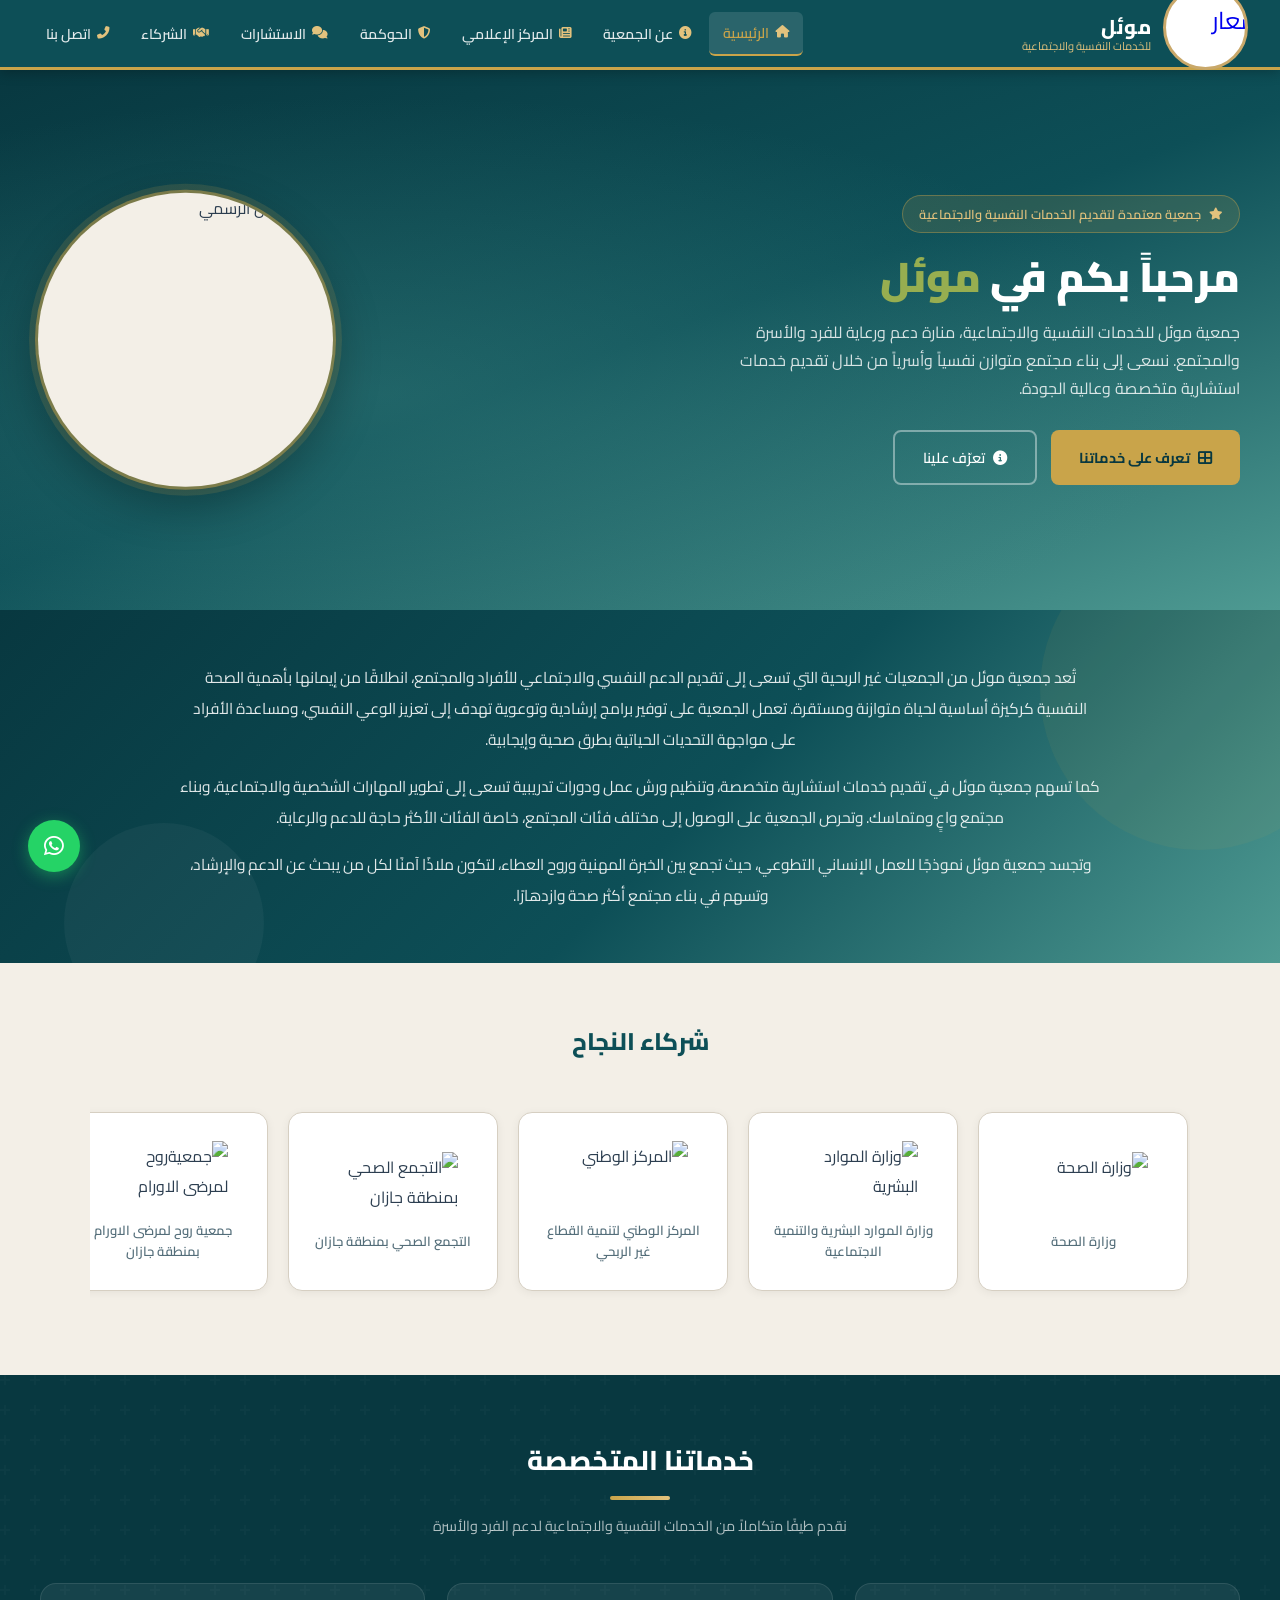
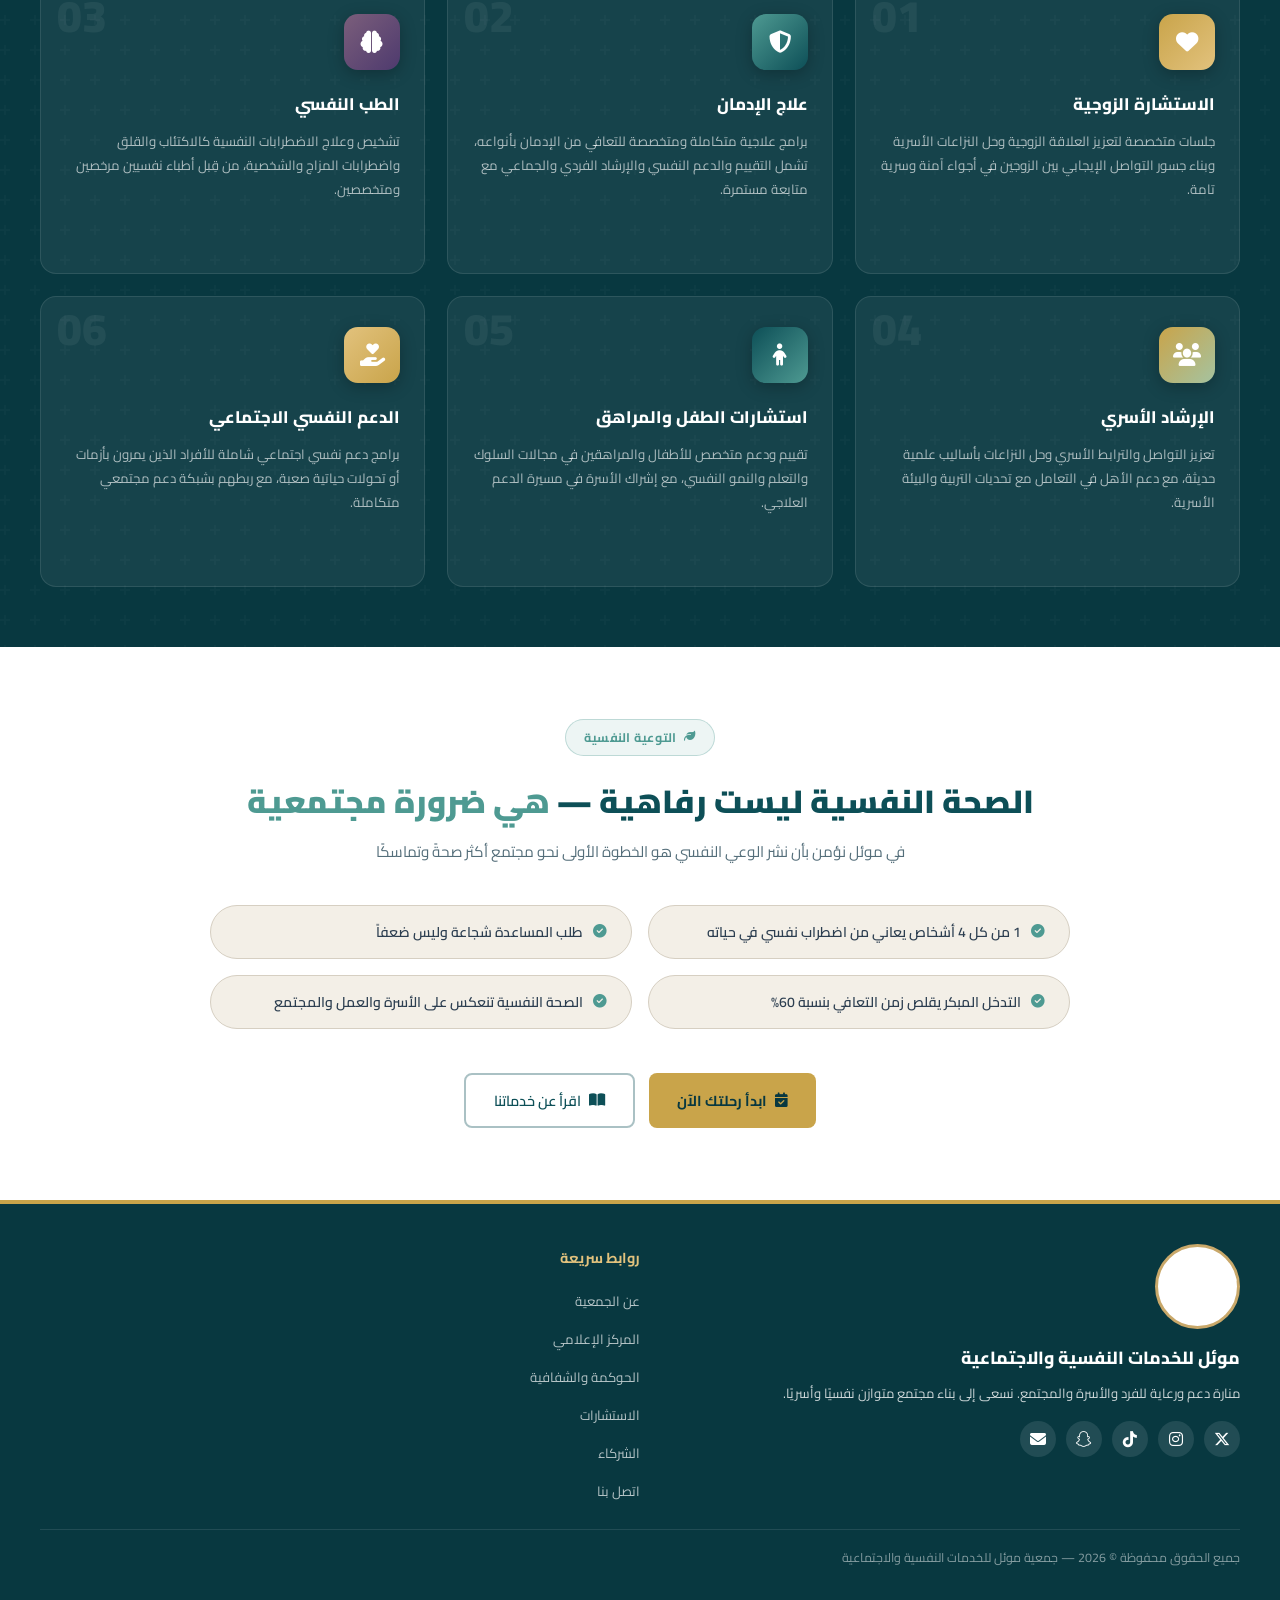
==== index.html @ 0115d971 "Add files via upload" ====
<!DOCTYPE html>

<html dir="rtl" lang="ar">
<head>
<meta charset="utf-8"/>
<meta content="width=device-width, initial-scale=1.0" name="viewport"/>
<meta content="light only" name="color-scheme"/>
<title>جمعية موئل للخدمات النفسية والاجتماعية | جازان</title>
<link href="https://fonts.googleapis.com/css2?family=Cairo:wght@300;400;500;600;700;800&amp;display=swap" rel="stylesheet"/>
<link href="https://cdn.jsdelivr.net/npm/@fortawesome/fontawesome-free@6.6.0/css/all.min.css" rel="stylesheet"/>
<meta content="جمعية موئل للخدمات النفسية والاجتماعية في جازان، تقدم خدمات الدعم النفسي والاجتماعي والإرشاد الأسري والتوعية والتأهيل." name="description"/><link href="https://mouel.org.sa/" rel="canonical"/><link href="/style.css" rel="stylesheet"/></head>
<body>
<nav id="topbar">
<a class="nav-brand" href="/" onclick="showPage('home'); return false;">
<div class="logo-wrap">
<img alt="شعار موئل" src="/images/logo.png"/>
</div>
<div class="nav-brand-text">
<span class="name">موئل</span>
<span class="sub">للخدمات النفسية والاجتماعية</span>
</div>
</a>
<ul class="nav-links" id="desktopNav">
<li><a class="active" href="/" id="nav-home" onclick="showPage('home'); return false;"><i class="fas fa-home"></i> الرئيسية</a></li>
<li><a class="" href="/about" id="nav-about" onclick="showPage('about'); return false;"><i class="fas fa-info-circle"></i> عن الجمعية</a></li>
<li><a class="" href="/media" id="nav-media" onclick="showPage('media'); return false;"><i class="fas fa-newspaper"></i> المركز الإعلامي</a></li>
<li><a class="" href="/gov" id="nav-gov" onclick="showPage('gov'); return false;"><i class="fas fa-shield-alt"></i> الحوكمة</a></li>
<li><a class="" href="/consult" id="nav-consult" onclick="showPage('consult'); return false;"><i class="fas fa-comments"></i> الاستشارات</a></li>
<li><a class="" href="/partners" id="nav-partners" onclick="showPage('partners'); return false;"><i class="fas fa-handshake"></i> الشركاء</a></li>
<li><a class="" href="/contact" id="nav-contact" onclick="showPage('contact'); return false;"><i class="fas fa-phone-alt"></i> اتصل بنا</a></li>
</ul>
<div id="hamburger" onclick="toggleDrawer()">
<span></span><span></span><span></span>
</div>
</nav>
<div id="mobile-drawer">
<a href="/" onclick="showPage('home'); closeDrawer(); return false;"><i class="fas fa-home"></i> الرئيسية</a>
<a href="/about" onclick="showPage('about'); closeDrawer(); return false;"><i class="fas fa-info-circle"></i> عن الجمعية</a>
<a href="/media" onclick="showPage('media'); closeDrawer(); return false;"><i class="fas fa-newspaper"></i> المركز الإعلامي</a>
<a href="/gov" onclick="showPage('gov'); closeDrawer(); return false;"><i class="fas fa-shield-alt"></i> الحوكمة والشفافية</a>
<a href="/consult" onclick="showPage('consult'); closeDrawer(); return false;"><i class="fas fa-comments"></i> الاستشارات</a>
<a href="/partners" onclick="showPage('partners'); closeDrawer(); return false;"><i class="fas fa-handshake"></i> الشركاء</a>
<a href="/contact" onclick="showPage('contact'); closeDrawer(); return false;"><i class="fas fa-phone-alt"></i> اتصل بنا</a>
<div class="drawer-social">
<a href="https://x.com/mouel2026?s=21" target="_blank"><i class="fab fa-x-twitter"></i></a>
<a href="https://tiktok.com/@mouel_2026" target="_blank"><i class="fab fa-tiktok"></i></a>
<a href="https://snapchat.com/t/4vLuiOMt" target="_blank"><i class="fab fa-snapchat"></i></a>
<a href="mailto:mouel2026@hotmail.com"><i class="fas fa-envelope"></i></a>
</div>
</div>
<div id="main-content"><div class="page active" id="page-home">
<section class="hero">
<div class="hero-content">
<div class="hero-badge"><i class="fas fa-star"></i> جمعية معتمدة لتقديم الخدمات النفسية والاجتماعية</div>
<h1>مرحباً بكم في <span class="highlight">موئل</span></h1>
<p>
            جمعية موئل للخدمات النفسية والاجتماعية، منارة دعم ورعاية للفرد والأسرة والمجتمع.
            نسعى إلى بناء مجتمع متوازن نفسياً وأسرياً من خلال تقديم خدمات استشارية متخصصة وعالية الجودة.
          </p>
<div class="hero-btns">
<a class="btn-primary" href="#" onclick="scrollToServices(); return false;"><i class="fas fa-th-large"></i> تعرف على خدماتنا</a>
<a class="btn-outline" href="/about" onclick="showPage('about'); return false;"><i class="fas fa-info-circle"></i> تعرّف علينا</a>
</div>
<div class="hero-stamp-mobile">
<div class="stamp-circle">
<img alt="ختم موئل الرسمي" src="/images/stamp.png"/>
</div>
</div>
</div>
<div class="hero-logo-main">
<img alt="ختم موئل الرسمي" src="/images/stamp.png"/>
</div>
</section>
<section class="about-intro-section">
<div class="about-intro-inner">
<p>تُعد جمعية موئل من الجمعيات غير الربحية التي تسعى إلى تقديم الدعم النفسي والاجتماعي للأفراد والمجتمع، انطلاقًا من إيمانها بأهمية الصحة النفسية كركيزة أساسية لحياة متوازنة ومستقرة. تعمل الجمعية على توفير برامج إرشادية وتوعوية تهدف إلى تعزيز الوعي النفسي، ومساعدة الأفراد على مواجهة التحديات الحياتية بطرق صحية وإيجابية.</p>
<p>كما تسهم جمعية موئل في تقديم خدمات استشارية متخصصة، وتنظيم ورش عمل ودورات تدريبية تسعى إلى تطوير المهارات الشخصية والاجتماعية، وبناء مجتمع واعٍ ومتماسك. وتحرص الجمعية على الوصول إلى مختلف فئات المجتمع، خاصة الفئات الأكثر حاجة للدعم والرعاية.</p>
<p>وتجسد جمعية موئل نموذجًا للعمل الإنساني التطوعي، حيث تجمع بين الخبرة المهنية وروح العطاء، لتكون ملاذًا آمنًا لكل من يبحث عن الدعم والإرشاد، وتسهم في بناء مجتمع أكثر صحة وازدهارًا.</p>
</div>
</section>
<section class="partners-grid-section">
<div class="partners-grid-inner">
<div class="partners-grid-title">
<h2>شركاء النجاح</h2>
<div class="underline"></div>
</div>
<div class="partners-slider-wrap" id="partnersSlider">
<div class="partners-slider-track">
<div class="slider-partner-card"><img alt="وزارة الصحة" src="/images/partner-moh.png"/><span>وزارة الصحة</span></div>
<div class="slider-partner-card"><img alt="وزارة الموارد البشرية" src="/images/partner-hrsd.png"/><span>وزارة الموارد البشرية والتنمية الاجتماعية</span></div>
<div class="slider-partner-card"><img alt="المركز الوطني" src="/images/partner-ncnp.png"/><span>المركز الوطني لتنمية القطاع غير الربحي</span></div>
<div class="slider-partner-card"><img alt="التجمع الصحي بمنطقة جازان " src="/images/partner-jazan.png"/><span>التجمع الصحي بمنطقة جازان</span></div>
<div class="slider-partner-card"><img alt="جمعيةروح لمرضى الاورام" src="/images/partner-roh.png"/><span>جمعية روح لمرضى الاورام بمنطقة جازان</span></div>
<div class="slider-partner-card"><img alt="جمعية هبه الصحية للنساء والاولادة والاطفال" src="/images/partner-haba.png"/><span>جمعية هبة الصحية للنساء والاولادة والاطفال</span></div>
</div>
</div>
</div>
</section>
<div id="services-section"></div>
<section class="main-services-section">
<div class="main-services-inner">
<div class="main-services-header">
<h2>خدماتنا المتخصصة</h2>
<div class="gold-bar"></div>
<p>نقدم طيفًا متكاملاً من الخدمات النفسية والاجتماعية لدعم الفرد والأسرة</p>
</div>
<div class="main-services-grid">
<div class="main-service-card">
<span class="ms-num">01</span>
<div class="ms-icon"><i class="fas fa-heart"></i></div>
<h4>الاستشارة الزوجية</h4>
<p>جلسات متخصصة لتعزيز العلاقة الزوجية وحل النزاعات الأسرية وبناء جسور التواصل الإيجابي بين الزوجين في أجواء آمنة وسرية تامة.</p>
<div class="ms-arrow"><i class="fas fa-arrow-left"></i> اعرف المزيد</div>
</div>
<div class="main-service-card">
<span class="ms-num">02</span>
<div class="ms-icon"><i class="fas fa-shield-alt"></i></div>
<h4>علاج الإدمان</h4>
<p>برامج علاجية متكاملة ومتخصصة للتعافي من الإدمان بأنواعه، تشمل التقييم والدعم النفسي والإرشاد الفردي والجماعي مع متابعة مستمرة.</p>
<div class="ms-arrow"><i class="fas fa-arrow-left"></i> اعرف المزيد</div>
</div>
<div class="main-service-card">
<span class="ms-num">03</span>
<div class="ms-icon"><i class="fas fa-brain"></i></div>
<h4>الطب النفسي</h4>
<p>تشخيص وعلاج الاضطرابات النفسية كالاكتئاب والقلق واضطرابات المزاج والشخصية، من قِبل أطباء نفسيين مرخصين ومتخصصين.</p>
<div class="ms-arrow"><i class="fas fa-arrow-left"></i> اعرف المزيد</div>
</div>
<div class="main-service-card">
<span class="ms-num">04</span>
<div class="ms-icon"><i class="fas fa-users"></i></div>
<h4>الإرشاد الأسري</h4>
<p>تعزيز التواصل والترابط الأسري وحل النزاعات بأساليب علمية حديثة، مع دعم الأهل في التعامل مع تحديات التربية والبيئة الأسرية.</p>
<div class="ms-arrow"><i class="fas fa-arrow-left"></i> اعرف المزيد</div>
</div>
<div class="main-service-card">
<span class="ms-num">05</span>
<div class="ms-icon"><i class="fas fa-child"></i></div>
<h4>استشارات الطفل والمراهق</h4>
<p>تقييم ودعم متخصص للأطفال والمراهقين في مجالات السلوك والتعلم والنمو النفسي، مع إشراك الأسرة في مسيرة الدعم العلاجي.</p>
<div class="ms-arrow"><i class="fas fa-arrow-left"></i> اعرف المزيد</div>
</div>
<div class="main-service-card">
<span class="ms-num">06</span>
<div class="ms-icon"><i class="fas fa-hand-holding-heart"></i></div>
<h4>الدعم النفسي الاجتماعي</h4>
<p>برامج دعم نفسي اجتماعي شاملة للأفراد الذين يمرون بأزمات أو تحولات حياتية صعبة، مع ربطهم بشبكة دعم مجتمعي متكاملة.</p>
<div class="ms-arrow"><i class="fas fa-arrow-left"></i> اعرف المزيد</div>
</div>
</div>
</div>
</section>
<section class="awareness-section">
<div class="awareness-inner">
<div class="awareness-badge"><i class="fas fa-leaf"></i> التوعية النفسية</div>
<h2>الصحة النفسية ليست رفاهية — <em>هي ضرورة مجتمعية</em></h2>
<p class="awareness-sub">في موئل نؤمن بأن نشر الوعي النفسي هو الخطوة الأولى نحو مجتمع أكثر صحةً وتماسكًا</p>
<div class="awareness-facts">
<div class="awareness-fact"><i class="fas fa-check-circle"></i> 1 من كل 4 أشخاص يعاني من اضطراب نفسي في حياته</div>
<div class="awareness-fact"><i class="fas fa-check-circle"></i> طلب المساعدة شجاعة وليس ضعفاً</div>
<div class="awareness-fact"><i class="fas fa-check-circle"></i> التدخل المبكر يقلص زمن التعافي بنسبة 60%</div>
<div class="awareness-fact"><i class="fas fa-check-circle"></i> الصحة النفسية تنعكس على الأسرة والعمل والمجتمع</div>
</div>
<div class="awareness-btns">
<a class="btn-primary" href="/consult" onclick="showPage('consult'); return false;"><i class="fas fa-calendar-check"></i> ابدأ رحلتك الآن</a>
<a class="btn-outline" href="#" onclick="scrollToServices(); return false;" style="color:var(--primary);border-color:rgba(13,79,87,0.35);"><i class="fas fa-book-open"></i> اقرأ عن خدماتنا</a>
</div>
</div>
</section>
</div></div><!-- end main-content -->
<footer>
<div class="footer-grid">
<div class="footer-brand">
<div class="f-logo-full-wrap">
<img alt="شعار موئل" src="/images/logo.png"/>
</div>
<h3>موئل للخدمات النفسية والاجتماعية</h3>
<p>منارة دعم ورعاية للفرد والأسرة والمجتمع. نسعى إلى بناء مجتمع متوازن نفسيًا وأسريًا.</p>
<div class="footer-social">
<a class="f-social-btn" href="https://x.com/mouel2026?s=21" target="_blank"><i class="fab fa-x-twitter"></i></a>
<a class="f-social-btn" href="https://www.instagram.com/mouel2026" target="_blank"><i class="fab fa-instagram"></i></a>
<a class="f-social-btn" href="https://tiktok.com/@mouel_2026" target="_blank"><i class="fab fa-tiktok"></i></a>
<a class="f-social-btn" href="https://snapchat.com/t/4vLuiOMt" target="_blank"><i class="fab fa-snapchat"></i></a>
<a class="f-social-btn" href="mailto:mouel2026@hotmail.com"><i class="fas fa-envelope"></i></a>
</div>
</div>
<div class="footer-col">
<h4>روابط سريعة</h4>
<ul>
<li><a onclick="showPage('about')">عن الجمعية</a></li>
<li><a onclick="showPage('media')">المركز الإعلامي</a></li>
<li><a onclick="showPage('gov')">الحوكمة والشفافية</a></li>
<li><a onclick="showPage('consult')">الاستشارات</a></li>
<li><a onclick="showPage('partners')">الشركاء</a></li>
<li><a onclick="showPage('contact')">اتصل بنا</a></li>
</ul>
</div>
</div>
<div class="footer-bottom">
<span>جميع الحقوق محفوظة © 2026 — جمعية موئل للخدمات  النفسية والاجتماعية</span>
</div>
</footer>
<a class="wa-float" href="https://wa.me/966544969127" target="_blank"><i class="fab fa-whatsapp"></i></a>
<script src="/script.js"></script></body>
</html>
---- style.css ----
/* المتغيرات والإعدادات الأساسية */
    :root {
      color-scheme: light only;
      --primary:   #0D4F57;
      --primary-d: #083840;
      --teal:      #4E9A92;
      --teal-l:    #A5C3A0;
      --gold:      #C9A44A;
      --gold-l:    #e2c27d;
      --bg:        #F3EFE7;
      --white:     #ffffff;
      --text:      #2c3e50;
      --text-l:    #546e7a;
      --border:    #d6cfc2;
      --nav-h:     70px;
      --sidebar-w: 270px;
    }
    *, *::before, *::after { margin:0; padding:0; box-sizing:border-box; }
    html { scroll-behavior: smooth; }
    body {
      font-family: 'Cairo', sans-serif;
      background: var(--bg);
      color: var(--text);
      direction: rtl;
    }

    /* شريط التنقل */
    #topbar {
      position: fixed;
      top: 0; right: 0; left: 0;
      height: var(--nav-h);
      background: var(--primary);
      display: flex;
      align-items: center;
      justify-content: space-between;
      padding: 0 32px;
      z-index: 1000;
      box-shadow: 0 2px 12px rgba(0,0,0,0.25);
      border-bottom: 3px solid var(--gold);
    }

    .nav-brand {
      display: flex;
      align-items: center;
      gap: 12px;
      text-decoration: none;
    }
    .nav-brand .logo-wrap {
      width: 85px;
      height: 85px;
      border-radius: 50%;
      overflow: hidden;
      background: #ffffff;
      margin-bottom: 12px;
      border: 3px solid #C9A86A;
      display: flex;
      align-items: center;
      justify-content: center;
      flex-shrink: 0;
      transition: opacity 0.4s ease, transform 0.4s ease,
                  width 0.4s ease, height 0.4s ease,
                  margin 0.4s ease, border 0.4s ease;
    }
    .nav-brand .logo-wrap img {
      width: 100%;
      height: 100%;
      object-fit: contain;
      object-position: center center;
      display: block;
      transform: scale(1.5);
      margin-top: 57px;
      transform-origin: center center;
    }
    #topbar.scrolled .nav-brand .logo-wrap {
      opacity: 0;
      transform: scale(0);
      width: 0;
      height: 0;
      margin: 0;
      border: none;
      overflow: hidden;
    }
    
    .nav-brand-text {
      display: flex;
      flex-direction: column;
      line-height: 1.2;
    }
    .nav-brand-text .name {
      font-size: 1.25rem;
      font-weight: 800;
      color: var(--white);
      letter-spacing: 0.5px;
    }
    .nav-brand-text .sub {
      font-size: 0.7rem;
      color: var(--gold-l);
      font-weight: 400;
    }

    .nav-links {
      display: flex;
      align-items: center;
      gap: 4px;
      list-style: none;
    }
    .nav-links li a {
      display: flex;
      align-items: center;
      gap: 6px;
      padding: 8px 14px;
      color: rgba(255,255,255,0.88);
      text-decoration: none;
      font-size: 0.88rem;
      font-weight: 600;
      border-radius: 6px;
      transition: all 0.25s;
      white-space: nowrap;
    }
    .nav-links li a i {
      font-size: 0.78rem;
      color: var(--gold-l);
    }
    .nav-links li a:hover,
    .nav-links li a.active {
      background: rgba(255,255,255,0.12);
      color: var(--gold);
    }
    .nav-links li a.active {
      border-bottom: 2px solid var(--gold);
    }

    #hamburger {
      display: none;
      flex-direction: column;
      justify-content: center;
      gap: 5px;
      cursor: pointer;
      padding: 8px;
      border-radius: 6px;
      transition: background 0.2s;
    }
    #hamburger:hover { background: rgba(255,255,255,0.15); }
    #hamburger span {
      display: block;
      width: 26px;
      height: 2.5px;
      background: var(--white);
      border-radius: 2px;
      transition: all 0.3s;
    }
    #hamburger.open span:nth-child(1) { transform: rotate(45deg) translate(5px, 5px); }
    #hamburger.open span:nth-child(2) { opacity: 0; transform: scaleX(0); }
    #hamburger.open span:nth-child(3) { transform: rotate(-45deg) translate(5px, -5px); }

    #mobile-drawer {
      display: none;
      position: fixed;
      top: var(--nav-h);
      right: 0; left: 0;
      background: var(--primary-d);
      z-index: 999;
      flex-direction: column;
      padding: 12px 0;
      box-shadow: 0 8px 24px rgba(0,0,0,0.3);
      transform: translateY(-10px);
      opacity: 0;
      transition: all 0.3s ease;
    }
    #mobile-drawer.open {
      display: flex;
      transform: translateY(0);
      opacity: 1;
    }
    #mobile-drawer a {
      display: flex;
      align-items: center;
      gap: 12px;
      padding: 14px 24px;
      color: rgba(255,255,255,0.9);
      text-decoration: none;
      font-size: 0.95rem;
      font-weight: 600;
      border-right: 3px solid transparent;
      transition: all 0.2s;
    }
    #mobile-drawer a i {
      width: 20px;
      text-align: center;
      color: var(--gold-l);
    }
    #mobile-drawer a:hover,
    #mobile-drawer a.active {
      background: rgba(255,255,255,0.08);
      border-right-color: var(--gold);
      color: var(--gold);
    }
    #mobile-drawer .drawer-social {
      display: flex;
      gap: 16px;
      padding: 12px 24px;
      border-top: 1px solid rgba(255,255,255,0.1);
      margin-top: 8px;
    }
    #mobile-drawer .drawer-social a {
      padding: 8px;
      background: rgba(255,255,255,0.1);
      border-radius: 50%;
      width: 38px; height: 38px;
      display: flex; align-items:center; justify-content:center;
      border-right: none;
      color: var(--gold-l);
      font-size: 0.9rem;
    }

    /* محتوى الصفحة */
    #main-content {
      margin-top: var(--nav-h);
      min-height: calc(100vh - var(--nav-h));
    }

    /* الصفحات */
    .page { display: none; }
    .page.active { display: block; }

    /* بانر رأس الصفحة */
    .page-header {
      background: linear-gradient(135deg, var(--primary) 0%, var(--teal) 100%);
      padding: 48px 40px 36px;
      position: relative;
      overflow: hidden;
    }
    .page-header::before {
      content: '';
      position: absolute;
      top: -40px; left: -40px;
      width: 220px; height: 220px;
      border-radius: 50%;
      background: rgba(255,255,255,0.05);
    }
    .page-header::after {
      content: '';
      position: absolute;
      bottom: -60px; right: 10%;
      width: 280px; height: 280px;
      border-radius: 50%;
      background: rgba(201,164,74,0.08);
    }
    .page-header-inner { position: relative; z-index: 1; }
    .page-header h1 {
      font-size: 2rem;
      font-weight: 800;
      color: var(--white);
      margin-bottom: 6px;
    }
    .page-header .gold-line {
      width: 60px; height: 4px;
      background: var(--gold);
      border-radius: 2px;
      margin-bottom: 10px;
    }
    .page-header p {
      color: rgba(255,255,255,0.82);
      font-size: 0.95rem;
      max-width: 600px;
    }
    .breadcrumb {
      display: flex;
      align-items: center;
      gap: 8px;
      font-size: 0.8rem;
      color: rgba(255,255,255,0.65);
      margin-bottom: 12px;
    }
    .breadcrumb span { color: var(--gold-l); font-weight: 600; }
    .breadcrumb .bc-home {
      cursor: pointer;
      transition: color 0.2s;
    }
    .breadcrumb .bc-home:hover { color: var(--gold-l); text-decoration: underline; }

    /* جسم الصفحة */
    .page-body { padding: 40px; max-width: 1200px; margin: 0 auto; }

    /* الهيرو */
    .hero {
      position: relative;
      background: linear-gradient(160deg, var(--primary-d) 0%, var(--primary) 50%, var(--teal) 100%);
      min-height: 540px;
      display: flex;
      align-items: center;
      overflow: hidden;
      padding: 60px 40px;
    }
    .hero-stamp-mobile {
      display: none;
    }
    .hero::before {
      content: '';
      position: absolute; inset: 0;
      background: radial-gradient(ellipse at 30% 60%, rgba(78,154,146,0.3) 0%, transparent 65%);
    }
    .hero-content {
      position: relative; z-index: 1;
      max-width: 600px;
    }
    .hero-badge {
      display: inline-flex;
      align-items: center;
      gap: 8px;
      background: rgba(201,164,74,0.15);
      border: 1px solid rgba(201,164,74,0.4);
      border-radius: 50px;
      padding: 6px 16px;
      color: var(--gold-l);
      font-size: 0.8rem;
      font-weight: 600;
      margin-bottom: 20px;
    }
    .hero-badge i { font-size: 0.75rem; }
    .hero h1 {
      font-size: 2.6rem;
      font-weight: 900;
      color: var(--white);
      line-height: 1.2;
      margin-bottom: 16px;
    }
    .hero h1 .highlight { color: #97ae50; }
    .hero p {
      font-size: 1rem;
      color: rgba(255,255,255,0.82);
      line-height: 1.75;
      margin-bottom: 28px;
      max-width: 500px;
    }
    .hero-btns { display: flex; gap: 14px; flex-wrap: wrap; }
    .btn-primary {
      background: var(--gold);
      color: var(--primary-d);
      border: none;
      padding: 12px 28px;
      border-radius: 8px;
      font-family: 'Cairo', sans-serif;
      font-size: 0.9rem;
      font-weight: 700;
      cursor: pointer;
      transition: all 0.25s;
      text-decoration: none;
      display: inline-flex;
      align-items: center;
      gap: 8px;
    }
    .btn-primary:hover { background: var(--gold-l); transform: translateY(-2px); box-shadow: 0 6px 20px rgba(201,164,74,0.35); }
    .btn-outline {
      background: transparent;
      color: var(--white);
      border: 2px solid rgba(255,255,255,0.4);
      padding: 12px 28px;
      border-radius: 8px;
      font-family: 'Cairo', sans-serif;
      font-size: 0.9rem;
      font-weight: 600;
      cursor: pointer;
      transition: all 0.25s;
      text-decoration: none;
      display: inline-flex;
      align-items: center;
      gap: 8px;
    }
    .btn-outline:hover { border-color: var(--gold); color: var(--gold); transform: translateY(-2px); }
    .hero-logo {
      position: absolute;
      left: 6%;
      bottom: 30px;
      width: 960px; height: 260px;
      border-radius: 50%;
      overflow: hidden;
      opacity: 0.08;
    }
    .hero-logo img { width: 100%; height: 100%; object-fit: cover; }

    .hero-logo-main {
      position: absolute;
      left: 3%;
      top: 50%;
      transform: translateY(-50%);
      width: clamp(220px, 23vw, 340px);
      height: clamp(220px, 23vw, 340px);
      border-radius: 50%;
      overflow: hidden;
      background: #F3EFE7;
      box-shadow: 0 0 0 3px rgba(201,164,74,0.5), 0 0 0 9px rgba(201,164,74,0.15), 0 16px 48px rgba(0,0,0,0.32);
      flex-shrink: 0;
      display: flex;
      align-items: center;
      justify-content: center;
      padding: 0;
    }
    .hero-logo-main img {
      width: 100%;
      height: 100%;
      object-fit: cover;
      object-position: center center;
      display: block;
    }
    .hero-stamp-mobile {
      display: none;
      justify-content: center;
      align-items: center;
      padding: 28px 0 8px;
      background: transparent;
      position: relative;
      z-index: 1;
    }
    .hero-stamp-mobile .stamp-circle {
      width: 200px;
      height: 200px;
      border-radius: 50%;
      overflow: hidden;
      background: #F3EFE7;
      box-shadow:
        0 0 0 3px rgba(201,164,74,0.5),
        0 0 0 8px rgba(201,164,74,0.15),
        0 12px 36px rgba(0,0,0,0.3);
      position: relative;
      z-index: 1;
      padding: 0;
    }
    .hero-stamp-mobile .stamp-circle img {
      width: 100%;
      height: 98%;
      object-fit: cover;
      object-position: center center;
      display: block;
    }

    /* قسم التعريف بالجمعية */
    .about-intro-section {
      background: linear-gradient(135deg, var(--primary-d) 0%, var(--primary) 55%, var(--teal) 100%);
      padding: 52px 40px;
      position: relative;
      overflow: hidden;
    }
    .about-intro-section::before {
      content: '';
      position: absolute;
      top: -80px; right: -80px;
      width: 320px; height: 320px;
      border-radius: 50%;
      background: rgba(201,164,74,0.07);
    }
    .about-intro-section::after {
      content: '';
      position: absolute;
      bottom: -60px; left: 5%;
      width: 200px; height: 200px;
      border-radius: 50%;
      background: rgba(255,255,255,0.04);
    }
    .about-intro-inner {
      position: relative;
      z-index: 1;
      max-width: 920px;
      margin: 0 auto;
      text-align: center;
    }
    .about-intro-inner p {
      color: rgba(255,255,255,0.88);
      font-size: 0.97rem;
      line-height: 2;
      margin-bottom: 16px;
    }
    .about-intro-inner p:last-child { margin-bottom: 0; }

    /* شريط الشركاء المتحرك */
    .partners-grid-section {
      background: var(--bg);
      padding: 56px 40px;
    }
    .partners-grid-inner {
      max-width: 1100px;
      margin: 0 auto;
    }
    .partners-grid-title {
      text-align: center;
      margin-bottom: 36px;
    }
    .partners-grid-title h2 {
      font-size: 1.5rem;
      font-weight: 800;
      color: var(--primary);
      margin-bottom: 10px;
    }
    .partners-slider-wrap {
      overflow-x: auto;
      overflow-y: hidden;
      cursor: grab;
      scroll-behavior: smooth;
      -webkit-overflow-scrolling: touch;
      scrollbar-width: none;
      padding: 8px 0 16px;
    }
    .partners-slider-wrap::-webkit-scrollbar { display: none; }
    .partners-slider-wrap.dragging { cursor: grabbing; scroll-behavior: auto; }
    .partners-slider-track {
      display: flex;
      gap: 20px;
      width: max-content;
      padding: 4px 2px 12px;
    }
    .slider-partner-card {
      background: var(--white);
      border-radius: 14px;
      border: 1px solid var(--border);
      padding: 28px 24px;
      display: flex;
      flex-direction: column;
      align-items: center;
      justify-content: center;
      gap: 14px;
      flex-shrink: 0;
      width: 210px;
      min-width: 210px;
      transition: border-color 0.25s, box-shadow 0.25s, transform 0.25s;
      box-shadow: 0 2px 10px rgba(0,0,0,0.06);
      user-select: none;
    }
    .slider-partner-card:hover {
      border-color: var(--gold);
      transform: translateY(-4px);
      box-shadow: 0 8px 24px rgba(0,0,0,0.12);
    }
    .slider-partner-card img {
      width: 130px;
      height: 65px;
      object-fit: contain;
      pointer-events: none;
      display: block;
    }
    .slider-partner-card span {
      font-size: 0.82rem;
      font-weight: 600;
      color: var(--text-l);
      text-align: center;
      line-height: 1.6;
      white-space: normal;
      max-width: 160px;
      pointer-events: none;
    }

    .section-title {
      margin-bottom: 32px;
    }
    .section-title h2 {
      font-size: 1.55rem;
      font-weight: 800;
      color: var(--primary);
      margin-bottom: 8px;
    }
    .section-title .underline {
      width: 50px; height: 4px;
      background: var(--gold);
      border-radius: 2px;
      margin-bottom: 10px;
    }
    .section-title p {
      color: var(--text-l);
      font-size: 0.9rem;
      max-width: 550px;
    }

    .about-intro {
      background: var(--white);
      border-right: 5px solid var(--primary);
      border-radius: 0 10px 10px 0;
      padding: 28px 32px;
      margin-bottom: 32px;
      box-shadow: 0 2px 12px rgba(0,0,0,0.06);
    }
    .about-intro p {
      font-size: 1rem;
      line-height: 2;
      color: var(--text);
    }

    .vmv-grid { display: grid; grid-template-columns: repeat(3, 1fr); gap: 20px; margin-bottom: 40px; }
    .vmv-card {
      background: var(--white);
      border-radius: 10px;
      padding: 24px;
      box-shadow: 0 2px 12px rgba(0,0,0,0.06);
      border-top: 4px solid var(--teal);
      transition: transform 0.25s;
    }
    .vmv-card:nth-child(1) { border-top-color: var(--primary); }
    .vmv-card:nth-child(3) { border-top-color: var(--gold); }
    .vmv-card:hover { transform: translateY(-4px); }
    .vmv-card .icon {
      width: 46px; height: 46px;
      border-radius: 10px;
      background: var(--bg);
      display: flex; align-items:center; justify-content:center;
      font-size: 1.2rem;
      color: var(--primary);
      margin-bottom: 12px;
    }
    .vmv-card h3 { font-size: 1rem; font-weight: 700; color: var(--primary); margin-bottom: 8px; }
    .vmv-card p { font-size: 0.85rem; color: var(--text-l); line-height: 1.8; }

    /* بطاقات الخدمات */
    .main-services-section {
      background: var(--primary-d);
      padding: 60px 40px;
      position: relative;
      overflow: hidden;
    }
    .main-services-section::before {
      content: '';
      position: absolute; inset: 0;
      background: url("data:image/svg+xml,%3Csvg width='60' height='60' viewBox='0 0 60 60' xmlns='http://www.w3.org/2000/svg'%3E%3Cg fill='none' fill-rule='evenodd'%3E%3Cg fill='%23ffffff' fill-opacity='0.02'%3E%3Cpath d='M36 34v-4h-2v4h-4v2h4v4h2v-4h4v-2h-4zm0-30V0h-2v4h-4v2h4v4h2V6h4V4h-4zM6 34v-4H4v4H0v2h4v4h2v-4h4v-2H6zM6 4V0H4v4H0v2h4v4h2V6h4V4H6z'/%3E%3C/g%3E%3C/g%3E%3C/svg%3E");
    }
    .main-services-inner {
      position: relative; z-index: 1;
      max-width: 1200px; margin: 0 auto;
    }
    .main-services-header {
      text-align: center;
      margin-bottom: 44px;
    }
    .main-services-header h2 {
      font-size: 1.7rem;
      font-weight: 800;
      color: var(--white);
      margin-bottom: 10px;
    }
    .main-services-header .gold-bar {
      width: 60px; height: 4px;
      background: linear-gradient(90deg, var(--gold), var(--gold-l));
      border-radius: 2px;
      margin: 0 auto 12px;
    }
    .main-services-header p {
      color: rgba(255,255,255,0.68);
      font-size: 0.9rem;
    }
    .main-services-grid {
      display: grid;
      grid-template-columns: repeat(3, 1fr);
      gap: 22px;
      margin-bottom: 0;
    }
    .main-service-card {
      background: rgba(255,255,255,0.06);
      border: 1px solid rgba(255,255,255,0.1);
      border-radius: 16px;
      padding: 30px 24px;
      display: flex; flex-direction:column; align-items:flex-start;
      position: relative;
      overflow: hidden;
      transition: all 0.3s;
      cursor: pointer;
    }
    .main-service-card::after {
      content: '';
      position: absolute;
      bottom: 0; right: 0; left: 0;
      height: 3px;
      background: transparent;
      transition: background 0.3s;
    }
    .main-service-card:hover {
      background: rgba(255,255,255,0.11);
      transform: translateY(-5px);
      box-shadow: 0 12px 32px rgba(0,0,0,0.3);
    }
    .main-service-card:hover::after { background: linear-gradient(90deg, var(--gold), var(--teal)); }
    .main-service-card .ms-num {
      font-size: 2.8rem;
      font-weight: 900;
      color: rgba(255,255,255,0.06);
      position: absolute;
      top: 10px; left: 16px;
      line-height: 1;
    }
    .main-service-card .ms-icon {
      width: 56px; height: 56px;
      border-radius: 14px;
      background: linear-gradient(135deg, var(--teal), var(--primary));
      display: flex; align-items:center; justify-content:center;
      font-size: 1.4rem;
      color: var(--white);
      margin-bottom: 18px;
      box-shadow: 0 4px 16px rgba(0,0,0,0.25);
    }
    .main-service-card:nth-child(1) .ms-icon { background: linear-gradient(135deg, #C9A44A, #e2c27d); }
    .main-service-card:nth-child(2) .ms-icon { background: linear-gradient(135deg, #4E9A92, #0D4F57); }
    .main-service-card:nth-child(3) .ms-icon { background: linear-gradient(135deg, #7B5E7B, #4E3A6E); }
    .main-service-card:nth-child(4) .ms-icon { background: linear-gradient(135deg, #C9A44A, #A5C3A0); }
    .main-service-card:nth-child(5) .ms-icon { background: linear-gradient(135deg, #0D4F57, #4E9A92); }
    .main-service-card:nth-child(6) .ms-icon { background: linear-gradient(135deg, #e2c27d, #C9A44A); }
    .main-service-card h4 {
      font-size: 1.05rem;
      font-weight: 800;
      color: var(--white);
      margin-bottom: 10px;
    }
    .main-service-card p {
      font-size: 0.83rem;
      color: rgba(255,255,255,0.65);
      line-height: 1.8;
      flex: 1;
    }
    .main-service-card .ms-arrow {
      margin-top: 18px;
      display: flex; align-items:center; gap: 6px;
      color: var(--gold-l);
      font-size: 0.78rem;
      font-weight: 700;
      opacity: 0;
      transition: opacity 0.3s;
    }
    .main-service-card:hover .ms-arrow { opacity: 1; }

    /* قسم التوعية */
    .awareness-section {
      background: var(--white);
      padding: 72px 40px;
    }
    .awareness-inner {
      max-width: 860px;
      margin: 0 auto;
      text-align: center;
    }
    .awareness-badge {
      display: inline-flex;
      align-items: center;
      gap: 7px;
      background: rgba(78,154,146,0.1);
      border: 1px solid rgba(78,154,146,0.3);
      border-radius: 50px;
      padding: 6px 18px;
      color: var(--teal);
      font-size: 0.78rem;
      font-weight: 700;
      margin-bottom: 24px;
      letter-spacing: 0.02em;
    }
    .awareness-badge i { font-size: 0.72rem; }
    .awareness-inner h2 {
      font-size: 2rem;
      font-weight: 900;
      color: var(--primary);
      line-height: 1.35;
      margin-bottom: 16px;
    }
    .awareness-inner h2 em {
      font-style: normal;
      color: var(--teal);
    }
    .awareness-sub {
      font-size: 0.95rem;
      color: var(--text-l);
      margin-bottom: 40px;
      line-height: 1.7;
    }
    .awareness-facts {
      display: grid;
      grid-template-columns: repeat(2, 1fr);
      gap: 16px;
      margin-bottom: 44px;
    }
    .awareness-fact {
      display: flex;
      align-items: center;
      gap: 10px;
      background: var(--bg);
      border: 1px solid var(--border);
      border-radius: 50px;
      padding: 13px 24px;
      font-size: 0.875rem;
      color: var(--text);
      font-weight: 600;
      transition: all 0.25s;
      text-align: right;
    }
    .awareness-fact:hover {
      border-color: var(--teal);
      background: rgba(78,154,146,0.06);
      transform: translateY(-2px);
      box-shadow: 0 4px 14px rgba(78,154,146,0.12);
    }
    .awareness-fact i {
      color: var(--teal);
      font-size: 0.85rem;
      flex-shrink: 0;
    }
    .awareness-btns {
      display: flex;
      gap: 14px;
      justify-content: center;
      flex-wrap: wrap;
    }

    .services-grid { display: grid; grid-template-columns: repeat(3, 1fr); gap: 20px; margin-bottom: 40px; }
    .service-card {
      background: var(--white);
      border-radius: 10px;
      padding: 22px;
      box-shadow: 0 2px 10px rgba(0,0,0,0.06);
      display: flex; flex-direction: column; align-items: flex-start;
      border-bottom: 3px solid transparent;
      transition: all 0.25s;
    }
    .service-card:hover { border-bottom-color: var(--teal); transform: translateY(-3px); box-shadow: 0 8px 24px rgba(0,0,0,0.1); }
    .service-card .s-icon {
      width: 48px; height: 48px;
      border-radius: 50%;
      background: linear-gradient(135deg, var(--primary), var(--teal));
      display: flex; align-items:center; justify-content:center;
      color: var(--white); font-size: 1.1rem;
      margin-bottom: 14px;
    }
    .service-card h4 { font-size: 0.95rem; font-weight: 700; color: var(--primary); margin-bottom: 6px; }
    .service-card p { font-size: 0.82rem; color: var(--text-l); line-height: 1.7; }

    .team-grid { display: grid; grid-template-columns: repeat(4, 1fr); gap: 20px; }
    .team-card {
      background: var(--white);
      border-radius: 10px;
      padding: 20px;
      text-align: center;
      box-shadow: 0 2px 10px rgba(0,0,0,0.06);
      transition: transform 0.25s;
    }
    .team-card:hover { transform: translateY(-4px); }
    .team-avatar {
      width: 70px; height: 70px;
      border-radius: 50%;
      background: linear-gradient(135deg, var(--primary), var(--teal));
      display: flex; align-items:center; justify-content:center;
      color: var(--white); font-size: 1.5rem;
      margin: 0 auto 12px;
      font-weight: 700;
    }
    .team-card h4 { font-size: 0.88rem; font-weight: 700; color: var(--primary); margin-bottom: 4px; }
    .team-card span { font-size: 0.78rem; color: var(--text-l); }

    .news-grid { display: grid; grid-template-columns: repeat(3, 1fr); gap: 24px; margin-bottom: 40px; }
    .news-card {
      background: var(--white);
      border-radius: 10px;
      overflow: hidden;
      box-shadow: 0 2px 12px rgba(0,0,0,0.07);
      transition: transform 0.25s;
    }
    .news-card:hover { transform: translateY(-4px); }
    .news-img {
      height: 160px;
      background: linear-gradient(135deg, var(--primary), var(--teal));
      display: flex; align-items:center; justify-content:center;
      color: var(--white); font-size: 2.5rem;
    }
    .news-body { padding: 18px; }
    .news-date {
      font-size: 0.75rem;
      color: var(--gold);
      font-weight: 600;
      margin-bottom: 6px;
    }
    .news-body h4 { font-size: 0.92rem; font-weight: 700; color: var(--primary); margin-bottom: 8px; line-height: 1.5; }
    .news-body p { font-size: 0.82rem; color: var(--text-l); line-height: 1.7; }
    .news-read {
      display: inline-flex;
      align-items: center;
      gap: 6px;
      color: var(--teal);
      font-size: 0.82rem;
      font-weight: 600;
      margin-top: 10px;
      text-decoration: none;
      cursor: pointer;
    }

    /* المنشورات */
    .pubs-list { display: flex; flex-direction: column; gap: 14px; }
    .pub-item {
      background: var(--white);
      border-radius: 8px;
      padding: 16px 20px;
      display: flex;
      align-items: center;
      gap: 16px;
      box-shadow: 0 1px 8px rgba(0,0,0,0.05);
      transition: transform 0.2s;
    }
    .pub-item:hover { transform: translateX(-4px); }
    .pub-icon {
      width: 44px; height: 44px;
      border-radius: 8px;
      background: var(--bg);
      display: flex; align-items:center; justify-content:center;
      font-size: 1.2rem;
      color: var(--primary);
      flex-shrink: 0;
    }
    .pub-info { flex: 1; }
    .pub-info h4 { font-size: 0.9rem; font-weight: 700; color: var(--primary); margin-bottom: 2px; }
    .pub-info span { font-size: 0.78rem; color: var(--text-l); }
    .pub-dl {
      background: var(--primary);
      color: var(--white);
      border: none;
      padding: 8px 14px;
      border-radius: 6px;
      font-family: 'Cairo', sans-serif;
      font-size: 0.78rem;
      cursor: pointer;
      display: flex; align-items:center; gap: 6px;
      transition: background 0.2s;
    }
    .pub-dl:hover { background: var(--teal); }

    /* Gov board */
    .board-grid {
      display: grid;
      grid-template-columns: repeat(2, 1fr);
      gap: 20px;
      margin-bottom: 40px;
    }
    .board-card {
      background: var(--white);
      border-radius: 16px;
      padding: 28px 20px 22px;
      text-align: center;
      box-shadow: 0 4px 20px rgba(13,79,87,0.09);
      border-bottom: 4px solid transparent;
      transition: all 0.3s;
      position: relative;
      overflow: hidden;
      /* تساوي الارتفاع */
      display: flex;
      flex-direction: column;
      align-items: center;
    }
    .board-card::before {
      content: '';
      position: absolute;
      top: 0; right: 0; left: 0;
      height: 3px;
      background: linear-gradient(90deg, var(--primary), var(--teal));
    }
    .board-card:hover {
      transform: none;
      box-shadow: 0 4px 20px rgba(13,79,87,0.09);
      border-bottom-color: transparent;
    }
    .board-avatar {
      width: 76px; height: 76px;
      border-radius: 50%;
      background: linear-gradient(135deg, var(--primary-d), var(--teal));
      display: flex; align-items:center; justify-content:center;
      color: var(--white); font-weight: 900; font-size: 1.1rem;
      margin: 0 auto 14px;
      box-shadow: 0 4px 16px rgba(13,79,87,0.25);
      letter-spacing: 1px;
    }
    .board-card h4 {
      font-size: 0.95rem;
      font-weight: 800;
      color: var(--primary);
      margin-bottom: 6px;
    }
    .board-card span {
      display: inline-block;
      font-size: 0.75rem;
      color: var(--white);
      font-weight: 700;
      background: linear-gradient(135deg, var(--gold), var(--gold-l));
      padding: 3px 12px;
      border-radius: 50px;
    }

    /* بطاقة عضو بصورة — دائرية */
    .board-card-photo {
      padding: 24px 16px 20px;
      overflow: visible;
    }
    /* الصورة الدائرية */
    .board-member-img {
      width: 135px;
      height: 135px;
      border-radius: 50%;
      object-fit: cover;
      object-position: center top;
      display: block;
      margin: 0 auto 14px;
      border: 3px solid #C9A86A;
      box-shadow: 0 0 0 4px rgba(201,164,74,0.15), 0 4px 16px rgba(0,0,0,0.12);
      transition: transform 0.25s, box-shadow 0.25s;
    }
    .board-card-photo:hover .board-member-img {
      transform: none;
      box-shadow: 0 0 0 4px rgba(201,164,74,0.15), 0 4px 16px rgba(0,0,0,0.12);
    }
    .board-card-photo .board-card-body {
      padding: 0;
      text-align: center;
      display: flex;
      flex-direction: column;
      align-items: center;
    }
    /* تساوي ارتفاع البطاقات */
    .board-card-photo {
      display: flex;
      flex-direction: column;
      align-items: center;
    }
    .board-card-photo .board-card-body h4 {
      min-height: 2.6rem;
      display: flex;
      align-items: center;
      justify-content: center;
    }
    .board-card-photo .board-card-meta {
      display: flex;
      flex-direction: column;
      gap: 5px;
      margin-top: 10px;
    }
    .board-card-photo .board-card-meta-item {
      display: flex;
      align-items: center;
      justify-content: center;
      gap: 7px;
      font-size: 0.78rem;
      color: var(--text-l);
      background: rgba(13,79,87,0.04);
      border-radius: 50px;
      padding: 5px 12px;
    }
    .board-card-photo .board-card-meta-item i {
      color: var(--teal);
      font-size: 0.72rem;
    }
    /* صور بدون zoom مبالغ */
    .board-img-sm {
      object-fit: cover !important;
      object-position: center top !important;
      background: #f5f2ec;
    }

    /* بطاقة رئيس مجلس الإدارة */
    .board-president-card {
      grid-column: 1 / -1;
      background: var(--white);
      border-radius: 16px;
      box-shadow: 0 4px 24px rgba(13,79,87,0.11);
      overflow: hidden;
      display: flex;
      flex-direction: row;
      position: relative;
      transition: all 0.35s;
      border: 1px solid rgba(201,164,74,0.2);
      text-align: right;
      max-height: 300px;
    }
    .board-president-card::before {
      content: '';
      position: absolute;
      top: 0; right: 0; left: 0;
      height: 4px;
      background: linear-gradient(90deg, var(--gold), var(--primary), var(--teal));
    }
    .board-president-card:hover {
      transform: translateY(-5px);
      box-shadow: 0 18px 56px rgba(13,79,87,0.18);
    }
    .president-photo {
      width: 260px;
      height: 300px;
      flex-shrink: 0;
      overflow: hidden;
      background: #f0ece4;
      position: relative;
    }
    .president-photo img {
      width: 100%;
      height: 100%;
      object-fit: cover;
      object-position: center 10%;
      display: block;
    }
    .president-photo-overlay {
      position: absolute;
      inset: 0;
      background: linear-gradient(180deg, transparent 75%, rgba(8,56,64,0.18) 100%);
    }
    .president-info {
      padding: 28px 36px;
      display: flex;
      flex-direction: column;
      align-items: flex-start;
      justify-content: center;
      gap: 12px;
      flex: 1;
    }
    .president-badge {
      display: inline-flex;
      align-items: center;
      gap: 7px;
      background: linear-gradient(135deg, var(--gold), var(--gold-l));
      color: var(--primary-d);
      font-size: 0.75rem;
      font-weight: 800;
      padding: 5px 16px;
      border-radius: 50px;
      width: fit-content;
      letter-spacing: 0.03em;
    }
    .president-name {
      font-size: 1.3rem;
      font-weight: 900;
      color: var(--primary);
      line-height: 1.3;
      margin: 0;
    }
    .president-meta {
      display: flex;
      flex-direction: column;
      gap: 8px;
      width: 100%;
    }
    .president-meta-item {
      display: flex;
      align-items: center;
      gap: 10px;
      font-size: 0.875rem;
      color: var(--text);
    }
    .president-meta-item i {
      width: 30px; height: 30px;
      border-radius: 50%;
      background: rgba(13,79,87,0.07);
      display: flex; align-items:center; justify-content:center;
      color: var(--teal);
      font-size: 0.75rem;
      flex-shrink: 0;
    }
    .president-meta-item strong {
      color: var(--primary);
      font-weight: 700;
      margin-left: 4px;
    }
    .president-divider {
      width: 48px; height: 3px;
      background: linear-gradient(90deg, var(--gold), transparent);
      border-radius: 2px;
    }
    /* الجوال — تعود عمودية */
    @media (max-width: 768px) {
      .board-president-card {
        flex-direction: column;
        max-height: none;
        text-align: center;
      }
      .president-photo {
        width: 100%;
        height: 300px;
      }
      .president-info {
        padding: 20px;
        align-items: center;
      }
      .president-name { font-size: 1.05rem; }
      .president-meta-item { justify-content: center; }
      .president-divider { margin: 0 auto; }
    }

    /* Docs */
    .docs-grid {
      display: grid;
      grid-template-columns: repeat(3, 1fr);
      gap: 20px;
      margin-bottom: 32px;
    }
    .doc-card {
      background: var(--white);
      border-radius: 14px;
      padding: 28px 20px 20px;
      text-align: center;
      box-shadow: 0 4px 18px rgba(13,79,87,0.08);
      cursor: pointer;
      transition: all 0.3s;
      text-decoration: none;
      display: flex;
      flex-direction: column;
      align-items: center;
      position: relative;
      overflow: hidden;
      border: 1.5px solid transparent;
    }
    .doc-card::before {
      content: '';
      position: absolute;
      top: 0; right: 0; left: 0;
      height: 4px;
      background: linear-gradient(90deg, var(--primary), var(--teal));
      border-radius: 14px 14px 0 0;
    }
    .doc-card:hover {
      transform: translateY(-6px);
      box-shadow: 0 14px 36px rgba(13,79,87,0.15);
      border-color: rgba(78,154,146,0.25);
    }
    .doc-icon-wrap {
      width: 64px; height: 64px;
      border-radius: 50%;
      background: linear-gradient(135deg, rgba(13,79,87,0.08), rgba(78,154,146,0.12));
      display: flex; align-items:center; justify-content:center;
      margin-bottom: 14px;
      transition: all 0.3s;
    }
    .doc-card:hover .doc-icon-wrap {
      background: linear-gradient(135deg, var(--primary), var(--teal));
    }
    .doc-card i {
      font-size: 1.6rem;
      color: var(--primary);
      display: block;
      transition: color 0.3s;
    }
    .doc-card:hover i { color: var(--white); }
    .doc-card h4 {
      font-size: 0.88rem;
      font-weight: 800;
      color: var(--primary);
      margin-bottom: 12px;
      line-height: 1.4;
    }
    .doc-dl-btn {
      display: inline-flex;
      align-items: center;
      gap: 6px;
      background: linear-gradient(135deg, var(--primary), var(--teal));
      color: var(--white);
      font-size: 0.75rem;
      font-weight: 700;
      font-family: 'Cairo', sans-serif;
      padding: 7px 16px;
      border-radius: 50px;
      margin-top: auto;
      transition: all 0.3s;
      box-shadow: 0 3px 10px rgba(13,79,87,0.2);
    }
    .doc-card:hover .doc-dl-btn {
      background: linear-gradient(135deg, var(--gold), var(--gold-l));
      color: var(--primary-d);
      box-shadow: 0 4px 14px rgba(201,164,74,0.35);
    }
    .doc-no-dl {
      display: inline-flex;
      align-items: center;
      gap: 6px;
      background: var(--bg);
      color: var(--text-l);
      font-size: 0.75rem;
      font-weight: 600;
      font-family: 'Cairo', sans-serif;
      padding: 7px 16px;
      border-radius: 50px;
      margin-top: auto;
      border: 1.5px solid var(--border);
    }

    /* Financial table */
    .fin-table { width: 100%; border-collapse: collapse; background: var(--white); border-radius: 10px; overflow: hidden; box-shadow: 0 2px 10px rgba(0,0,0,0.06); }
    .fin-table thead { background: var(--primary); color: var(--white); }
    .fin-table th { padding: 14px 18px; font-size: 0.88rem; font-weight: 700; text-align: right; }
    .fin-table td { padding: 13px 18px; font-size: 0.85rem; color: var(--text); border-bottom: 1px solid var(--border); }
    .fin-table tbody tr:last-child td { border-bottom: none; }
    .fin-table tbody tr:hover { background: rgba(78,154,146,0.05); }
    .fin-val { font-weight: 700; color: var(--primary); }

    /* Consultations */
    .consult-types { display: grid; grid-template-columns: repeat(2, 1fr); gap: 20px; margin-bottom: 40px; }
    .consult-type-card {
      background: var(--white);
      border-radius: 10px;
      padding: 24px;
      box-shadow: 0 2px 12px rgba(0,0,0,0.06);
      display: flex; gap: 16px; align-items: flex-start;
      border-right: 5px solid var(--primary);
      transition: transform 0.25s;
    }
    .consult-type-card:hover { transform: translateX(-4px); }
    .consult-type-card:nth-child(2) { border-right-color: var(--teal); }
    .consult-type-card:nth-child(3) { border-right-color: var(--gold); }
    .consult-type-card:nth-child(4) { border-right-color: var(--teal-l); }
    .ct-icon {
      width: 52px; height: 52px;
      border-radius: 10px;
      background: var(--bg);
      display: flex; align-items:center; justify-content:center;
      font-size: 1.3rem;
      color: var(--primary);
      flex-shrink: 0;
    }
    .ct-body h4 { font-size: 1rem; font-weight: 700; color: var(--primary); margin-bottom: 6px; }
    .ct-body p { font-size: 0.85rem; color: var(--text-l); line-height: 1.75; }

    /* Booking Form */
    .booking-wrap {
      background: var(--white);
      border-radius: 12px;
      overflow: hidden;
      box-shadow: 0 4px 20px rgba(0,0,0,0.1);
      max-width: 800px;
    }
    .booking-header {
      background: linear-gradient(135deg, var(--primary), var(--teal));
      padding: 24px 28px;
      color: var(--white);
    }
    .booking-header h3 { font-size: 1.15rem; font-weight: 700; margin-bottom: 4px; }
    .booking-header p { font-size: 0.82rem; opacity: 0.85; }
    .booking-steps {
      display: flex;
      align-items: center;
      padding: 20px 28px;
      background: var(--bg);
      border-bottom: 1px solid var(--border);
      gap: 0;
    }
    .step-item {
      display: flex;
      align-items: center;
      gap: 8px;
      flex: 1;
    }
    .step-num {
      width: 30px; height: 30px;
      border-radius: 50%;
      border: 2px solid var(--border);
      display: flex; align-items:center; justify-content:center;
      font-size: 0.8rem;
      font-weight: 700;
      color: var(--text-l);
      transition: all 0.3s;
    }
    .step-item.active .step-num { background: var(--primary); color: var(--white); border-color: var(--primary); }
    .step-item.done .step-num { background: var(--teal); color: var(--white); border-color: var(--teal); }
    .step-label { font-size: 0.78rem; font-weight: 600; color: var(--text-l); }
    .step-item.active .step-label { color: var(--primary); }
    .step-line { flex: 1; height: 2px; background: var(--border); max-width: 40px; }
    .step-line.done { background: var(--teal); }
    .booking-body { padding: 28px; }
    .form-step { display: none; }
    .form-step.active { display: block; }
    .form-row { display: grid; grid-template-columns: 1fr 1fr; gap: 16px; margin-bottom: 16px; }
    .form-group { margin-bottom: 16px; }
    .form-group label {
      display: block;
      font-size: 0.85rem;
      font-weight: 600;
      color: var(--primary);
      margin-bottom: 6px;
    }
    .form-group input,
    .form-group select,
    .form-group textarea {
      width: 100%;
      padding: 10px 14px;
      border: 1.5px solid var(--border);
      border-radius: 8px;
      font-family: 'Cairo', sans-serif;
      font-size: 0.88rem;
      color: var(--text);
      background: var(--white);
      transition: border-color 0.2s;
      direction: rtl;
    }
    .form-group input:focus,
    .form-group select:focus,
    .form-group textarea:focus { outline: none; border-color: var(--teal); }
    .form-group textarea { min-height: 100px; resize: vertical; }
    .time-slots { display: flex; flex-wrap: wrap; gap: 10px; }
    .time-slot {
      padding: 8px 16px;
      border: 1.5px solid var(--border);
      border-radius: 6px;
      font-size: 0.82rem;
      font-weight: 600;
      cursor: pointer;
      transition: all 0.2s;
      color: var(--text-l);
      background: var(--white);
    }
    .time-slot:hover { border-color: var(--teal); color: var(--teal); }
    .time-slot.selected { background: var(--primary); color: var(--white); border-color: var(--primary); }
    .booking-footer {
      padding: 16px 28px;
      background: var(--bg);
      border-top: 1px solid var(--border);
      display: flex;
      justify-content: space-between;
      align-items: center;
    }
    .btn-next, .btn-prev {
      padding: 10px 24px;
      border-radius: 8px;
      border: none;
      font-family: 'Cairo', sans-serif;
      font-size: 0.88rem;
      font-weight: 700;
      cursor: pointer;
      display: flex; align-items:center; gap: 8px;
      transition: all 0.25s;
    }
    .btn-next { background: var(--primary); color: var(--white); }
    .btn-next:hover { background: var(--teal); }
    .btn-prev { background: transparent; color: var(--text-l); border: 1.5px solid var(--border); }
    .btn-prev:hover { color: var(--primary); border-color: var(--primary); }
    .summary-box {
      background: var(--bg);
      border-radius: 8px;
      padding: 20px;
      margin-bottom: 20px;
    }
    .summary-row {
      display: flex;
      justify-content: space-between;
      align-items: center;
      padding: 8px 0;
      border-bottom: 1px solid var(--border);
      font-size: 0.88rem;
    }
    .summary-row:last-child { border-bottom: none; }
    .summary-row .lbl { color: var(--text-l); }
    .summary-row .val { font-weight: 700; color: var(--primary); }
    .success-msg {
      text-align: center;
      padding: 40px 20px;
      display: none;
    }
    .success-msg.show { display: block; }
    .success-icon {
      width: 70px; height: 70px;
      border-radius: 50%;
      background: linear-gradient(135deg, var(--teal), var(--primary));
      display: flex; align-items:center; justify-content:center;
      font-size: 2rem; color: var(--white);
      margin: 0 auto 16px;
    }
    .success-msg h3 { color: var(--primary); font-size: 1.2rem; margin-bottom: 8px; }
    .success-msg p { color: var(--text-l); font-size: 0.9rem; }

    /* FAQ */
    .faq-list { display: flex; flex-direction: column; gap: 10px; margin-top: 32px; }
    .faq-item {
      background: var(--white);
      border-radius: 8px;
      overflow: hidden;
      box-shadow: 0 1px 8px rgba(0,0,0,0.05);
    }
    .faq-q {
      padding: 16px 20px;
      display: flex;
      justify-content: space-between;
      align-items: center;
      cursor: pointer;
      font-size: 0.9rem;
      font-weight: 700;
      color: var(--primary);
      transition: background 0.2s;
    }
    .faq-q:hover { background: rgba(78,154,146,0.05); }
    .faq-q i { transition: transform 0.3s; color: var(--teal); }
    .faq-item.open .faq-q i { transform: rotate(180deg); }
    .faq-a { display: none; padding: 0 20px 16px; font-size: 0.85rem; color: var(--text-l); line-height: 1.8; }
    .faq-item.open .faq-a { display: block; }

    /* Partners */
    .partner-cats { display: flex; gap: 10px; margin-bottom: 28px; flex-wrap: wrap; }
    .partner-cat-btn {
      padding: 8px 18px;
      border-radius: 50px;
      border: 1.5px solid var(--border);
      background: var(--white);
      font-family: 'Cairo', sans-serif;
      font-size: 0.82rem;
      font-weight: 600;
      cursor: pointer;
      color: var(--text-l);
      transition: all 0.2s;
    }
    .partner-cat-btn.active,
    .partner-cat-btn:hover { background: var(--primary); color: var(--white); border-color: var(--primary); }
    /* الشركاء */
    .partners-grid {
      display: grid;
      grid-template-columns: repeat(2, 1fr);
      gap: 24px;
      margin-bottom: 40px;
    }
    .partner-card {
      background: var(--white);
      border-radius: 14px;
      display: flex;
      flex-direction: row;
      align-items: center;
      gap: 20px;
      padding: 24px;
      box-shadow: 0 2px 12px rgba(0,0,0,0.07);
      border: 1.5px solid #ece6d9;
    }
    /* صورة مستطيلة للشريك */
    .partner-logo-rect {
      width: 110px;
      height: 80px;
      flex-shrink: 0;
      border-radius: 10px;
      background: #f9f6f0;
      border: 1px solid #e8e0d0;
      display: flex;
      align-items: center;
      justify-content: center;
      overflow: hidden;
    }
    .partner-logo-rect img {
      width: 88%;
      height: 88%;
      object-fit: contain;
    }
    .partner-card-info {
      flex: 1;
      display: flex;
      flex-direction: column;
      gap: 6px;
    }
    .partner-card-name {
      font-size: 0.97rem;
      font-weight: 800;
      color: var(--primary);
      line-height: 1.4;
    }
    .partner-card-desc {
      font-size: 0.82rem;
      color: var(--text-l);
      line-height: 1.7;
    }

    /* Contact */
    .contact-grid { display: grid; grid-template-columns: 1fr 1.4fr; gap: 32px; }
    .contact-info-card {
      background: var(--white);
      border-radius: 10px;
      padding: 28px;
      box-shadow: 0 2px 12px rgba(0,0,0,0.07);
    }
    .contact-info-card h3 { font-size: 1.05rem; font-weight: 700; color: var(--primary); margin-bottom: 20px; }
    .contact-item {
      display: flex;
      gap: 14px;
      align-items: flex-start;
      margin-bottom: 18px;
    }
    .contact-item .c-icon {
      width: 40px; height: 40px;
      border-radius: 8px;
      background: var(--bg);
      display: flex; align-items:center; justify-content:center;
      color: var(--primary); font-size: 0.95rem;
      flex-shrink: 0;
    }
    .contact-item .c-body h5 { font-size: 0.82rem; font-weight: 700; color: var(--primary); margin-bottom: 2px; }
    .contact-item .c-body a,
    .contact-item .c-body span { font-size: 0.85rem; color: var(--text-l); text-decoration: none; direction: ltr; display: block; }
    .contact-item .c-body a:hover { color: var(--teal); }
    .social-links { display: flex; gap: 10px; margin-top: 20px; padding-top: 16px; border-top: 1px solid var(--border); }
    .social-link {
      width: 40px; height: 40px;
      border-radius: 50%;
      display: flex; align-items:center; justify-content:center;
      color: var(--white); font-size: 0.9rem;
      text-decoration: none;
      transition: transform 0.2s;
    }
    .social-link:hover { transform: scale(1.1); }
    .social-link.x { background: #000; }
    .social-link.tiktok { background: #010101; }
    .social-link.snap { background: #FFFC00; color: #000; }
    .social-link.insta { background: radial-gradient(circle at 30% 107%, #fdf497 0%, #fdf497 5%, #fd5949 45%, #d6249f 60%, #285AEB 90%); color: #fff; }
    .contact-form-card {
      background: var(--white);
      border-radius: 10px;
      padding: 28px;
      box-shadow: 0 2px 12px rgba(0,0,0,0.07);
    }
    .contact-form-card h3 { font-size: 1.05rem; font-weight: 700; color: var(--primary); margin-bottom: 20px; }
    .form-submit {
      background: var(--primary);
      color: var(--white);
      border: none;
      padding: 12px 28px;
      border-radius: 8px;
      font-family: 'Cairo', sans-serif;
      font-size: 0.9rem;
      font-weight: 700;
      cursor: pointer;
      display: flex; align-items:center; gap: 8px;
      transition: background 0.25s;
      width: 100%;
      justify-content: center;
    }
    .form-submit:hover { background: var(--teal); }

    /* قريباً */
    .coming-soon-wrap {
      display: flex;
      flex-direction: column;
      align-items: center;
      justify-content: center;
      padding: 80px 20px;
      text-align: center;
    }
    .coming-soon-icon {
      width: 90px;
      height: 90px;
      border-radius: 50%;
      background: linear-gradient(135deg, var(--primary), var(--teal));
      display: flex;
      align-items: center;
      justify-content: center;
      font-size: 2.2rem;
      color: var(--gold);
      margin-bottom: 24px;
      box-shadow: 0 8px 28px rgba(13,79,87,0.18);
    }
    .coming-soon-wrap h2 {
      font-size: 2rem;
      font-weight: 800;
      color: var(--primary);
      margin-bottom: 12px;
      letter-spacing: 2px;
    }
    .coming-soon-wrap p {
      color: var(--text-l);
      font-size: 0.95rem;
      max-width: 420px;
      line-height: 1.9;
    }

    /* أزرار التواصل في الفوتر */
    .footer-social {
      display: flex;
      gap: 10px;
      margin-top: 16px;
    }
    .f-social-btn {
      width: 36px;
      height: 36px;
      border-radius: 50%;
      background: rgba(255,255,255,0.1);
      display: flex;
      align-items: center;
      justify-content: center;
      color: #fff;
      text-decoration: none;
      transition: background 0.2s;
    }
    .f-social-btn:hover { background: rgba(255,255,255,0.25); }

    /* التذييل */
    footer {
      background: var(--primary-d);
      color: rgba(255,255,255,0.8);
      padding: 40px;
      border-top: 4px solid var(--gold);
    }
    .footer-grid {
      display: grid;
      grid-template-columns: 2fr 1fr 1fr;
      gap: 40px;
      max-width: 1200px;
      margin: 0 auto;
    }
    /* شعار الفوتر */
    .footer-brand .f-logo-full-wrap {
      width: 85px;
      height: 85px;
      border-radius: 50%;
      overflow: hidden;
      background: #ffffff;
      margin-bottom: 12px;
      border: 3px solid #C9A86A;
      display: flex;
      align-items: center;
      justify-content: center;
      flex-shrink: 0;
    }
    .footer-brand .f-logo-full-wrap img {
      width: 100%;
      height: 100%;
      object-fit: contain;
      object-position: center center;
      display: block;
      transform: scale(1.8);
      margin-top: 57px;
      transform-origin: center center;
    }
    .footer-brand h3 { font-size: 1.1rem; font-weight: 800; color: var(--white); margin-bottom: 8px; }
    .footer-brand p { font-size: 0.82rem; line-height: 1.8; }
    .footer-col h4 { font-size: 0.9rem; font-weight: 700; color: var(--gold-l); margin-bottom: 14px; }
    .footer-col ul { list-style: none; display: flex; flex-direction: column; gap: 8px; }
    .footer-col ul li a {
      color: rgba(255,255,255,0.7);
      text-decoration: none;
      font-size: 0.83rem;
      cursor: pointer;
      transition: color 0.2s;
    }
    .footer-col ul li a:hover { color: var(--gold); }
    .footer-bottom {
      max-width: 1200px; margin: 24px auto 0;
      padding-top: 16px;
      border-top: 1px solid rgba(255,255,255,0.1);
      display: flex; justify-content: space-between; align-items: center;
      font-size: 0.78rem;
      color: rgba(255,255,255,0.5);
    }

    /* WhatsApp float */
    .wa-float {
      position: fixed;
      bottom: 28px;
      left: 28px;
      width: 52px; height: 52px;
      border-radius: 50%;
      background: #25D366;
      display: flex; align-items:center; justify-content:center;
      color: var(--white); font-size: 1.4rem;
      box-shadow: 0 4px 16px rgba(37,211,102,0.45);
      z-index: 800;
      cursor: pointer;
      text-decoration: none;
      transition: transform 0.2s;
    }
    .wa-float:hover { transform: scale(1.1); }

    /* الشاشات المتوسطة */
    @media (max-width: 1024px) {
      .vmv-grid { grid-template-columns: 1fr 1fr; }
      .services-grid { grid-template-columns: 1fr 1fr; }
      .team-grid { grid-template-columns: repeat(2, 1fr); }
      .partners-grid { grid-template-columns: 1fr; gap: 16px; }
      .partner-card { flex-direction: row; padding: 18px; gap: 14px; }
      .partner-logo-rect { width: 80px; height: 60px; }
      .partner-card-name { font-size: 0.88rem; }
      .partner-card-desc { font-size: 0.78rem; }
      .partner-card-info { text-align: right; }
      .contact-grid { grid-template-columns: 1fr; }
      .main-services-grid { grid-template-columns: repeat(2, 1fr); }
      .awareness-facts { grid-template-columns: repeat(2, 1fr); }
      .hero-logo-main { display: none; }
      .board-grid { grid-template-columns: repeat(2, 1fr); }
      .board-president-card { grid-column: 1 / -1; }
      .hero-stamp-mobile { display: flex; }
      .hero { flex-direction: column; align-items: flex-start; padding-bottom: 40px; }
      .page-body { padding: 28px; }
      .main-services-section { padding: 48px 28px; }
      .awareness-section { padding: 52px 28px; }
    }

    /* الجوال */
    @media (max-width: 768px) {
      :root { --nav-h: 60px; }
      #topbar { padding: 0 16px; }
      .main-services-grid { grid-template-columns: 1fr; }
      .awareness-facts { grid-template-columns: 1fr; }
      .board-grid { grid-template-columns: repeat(2, 1fr); }
      .board-president-card { grid-column: 1 / -1; }
      .main-services-section { padding: 36px 16px; }
      .about-intro-section { padding: 36px 20px; }
      .about-intro-inner p { font-size: 0.88rem; }
      .partners-grid-section { padding: 36px 0; }
      /* بطاقات الشركاء على الموبايل: الصورة فوق والنص تحت */
      .partner-card {
        flex-direction: column;
        align-items: center;
        text-align: center;
        padding: 20px 16px;
        gap: 12px;
      }
      .partner-logo-rect {
        width: 110px;
        height: 80px;
        margin: 0 auto;
      }
      .partner-card-info {
        align-items: center;
        text-align: center;
        width: 100%;
      }
      .partner-card-name {
        text-align: center;
        font-size: 0.9rem;
      }
      .partner-card-desc {
        text-align: center;
        font-size: 0.78rem;
      }
      .awareness-section { padding: 40px 16px; }
      .awareness-inner h2 { font-size: 1.45rem; }
      .awareness-fact { font-size: 0.82rem; padding: 11px 16px; }
      .main-services-header h2 { font-size: 1.3rem; }
      .nav-links { display: none; }
      #hamburger { display: flex; }
      .hero { padding: 36px 20px 36px; min-height: auto; flex-direction: column; align-items: flex-start; }
      .hero h1 { font-size: 1.8rem; }
      .stats-bar { padding: 20px; grid-template-columns: 1fr 1fr; }
      .stat-num { font-size: 1.5rem; }
      .page-body { padding: 20px 16px; }
      .page-header { padding: 32px 20px 24px; }
      .page-header h1 { font-size: 1.4rem; }
      .vmv-grid { grid-template-columns: 1fr; }
      .services-grid { grid-template-columns: 1fr; }
      .team-grid { grid-template-columns: 1fr 1fr; }
      .news-grid { grid-template-columns: 1fr; }
      .board-member-img { width: 110px; height: 110px; }
      .docs-grid { grid-template-columns: 1fr 1fr; }
      .consult-types { grid-template-columns: 1fr; }

      .contact-grid { grid-template-columns: 1fr; }
      .footer-grid { grid-template-columns: 1fr; gap: 24px; }
      .footer-bottom { flex-direction: column; gap: 6px; text-align: center; }
      .form-row { grid-template-columns: 1fr; }
      .hero-btns { flex-direction: column; }
      .hero-btns a, .hero-btns button { width: 100%; justify-content: center; }
      .booking-wrap { max-width: 100%; }
      .booking-steps { overflow-x: auto; }
    }

    /* ======= إجبار الوضع الفاتح دائماً ======= */
    @media (prefers-color-scheme: dark) {
      html, body {
        background-color: #F3EFE7 !important;
        color: #1a1a1a !important;
      }
      :root {
        --primary:   #0D4F57 !important;
        --primary-d: #083840 !important;
        --teal:      #4E9A92 !important;
        --teal-l:    #A5C3A0 !important;
        --gold:      #C9A44A !important;
        --gold-l:    #e2c27d !important;
        --bg:        #F3EFE7 !important;
        --bg-card:   #FFFFFF !important;
        --text:      #1a2e30 !important;
        --text-l:    #3a5a5e !important;
        --border:    rgba(13,79,87,0.12) !important;
      }
      /* الـ navbar */
      #topbar { background: #0D4F57 !important; }
      #topbar.scrolled { background: #083840 !important; }
      /* الخلفية العامة */
      .page-section, #main-content { background: #F3EFE7 !important; }
      /* البطاقات */
      .main-service-card, .vmv-card, .board-card,
      .contact-form-card, .contact-info-card,
      .faq-item, .pub-item, .partner-card-item {
        background: #FFFFFF !important;
        color: #1a2e30 !important;
      }
      /* النصوص */
      h1, h2, h3, h4, h5, h6, p, span, label, li, a {
        color: inherit !important;
      }
      /* الحقول */
      input, textarea, select {
        background: #FFFFFF !important;
        color: #1a2e30 !important;
        border-color: rgba(13,79,87,0.3) !important;
      }
      /* التذييل */
      footer, .site-footer { background: #083840 !important; }
    }
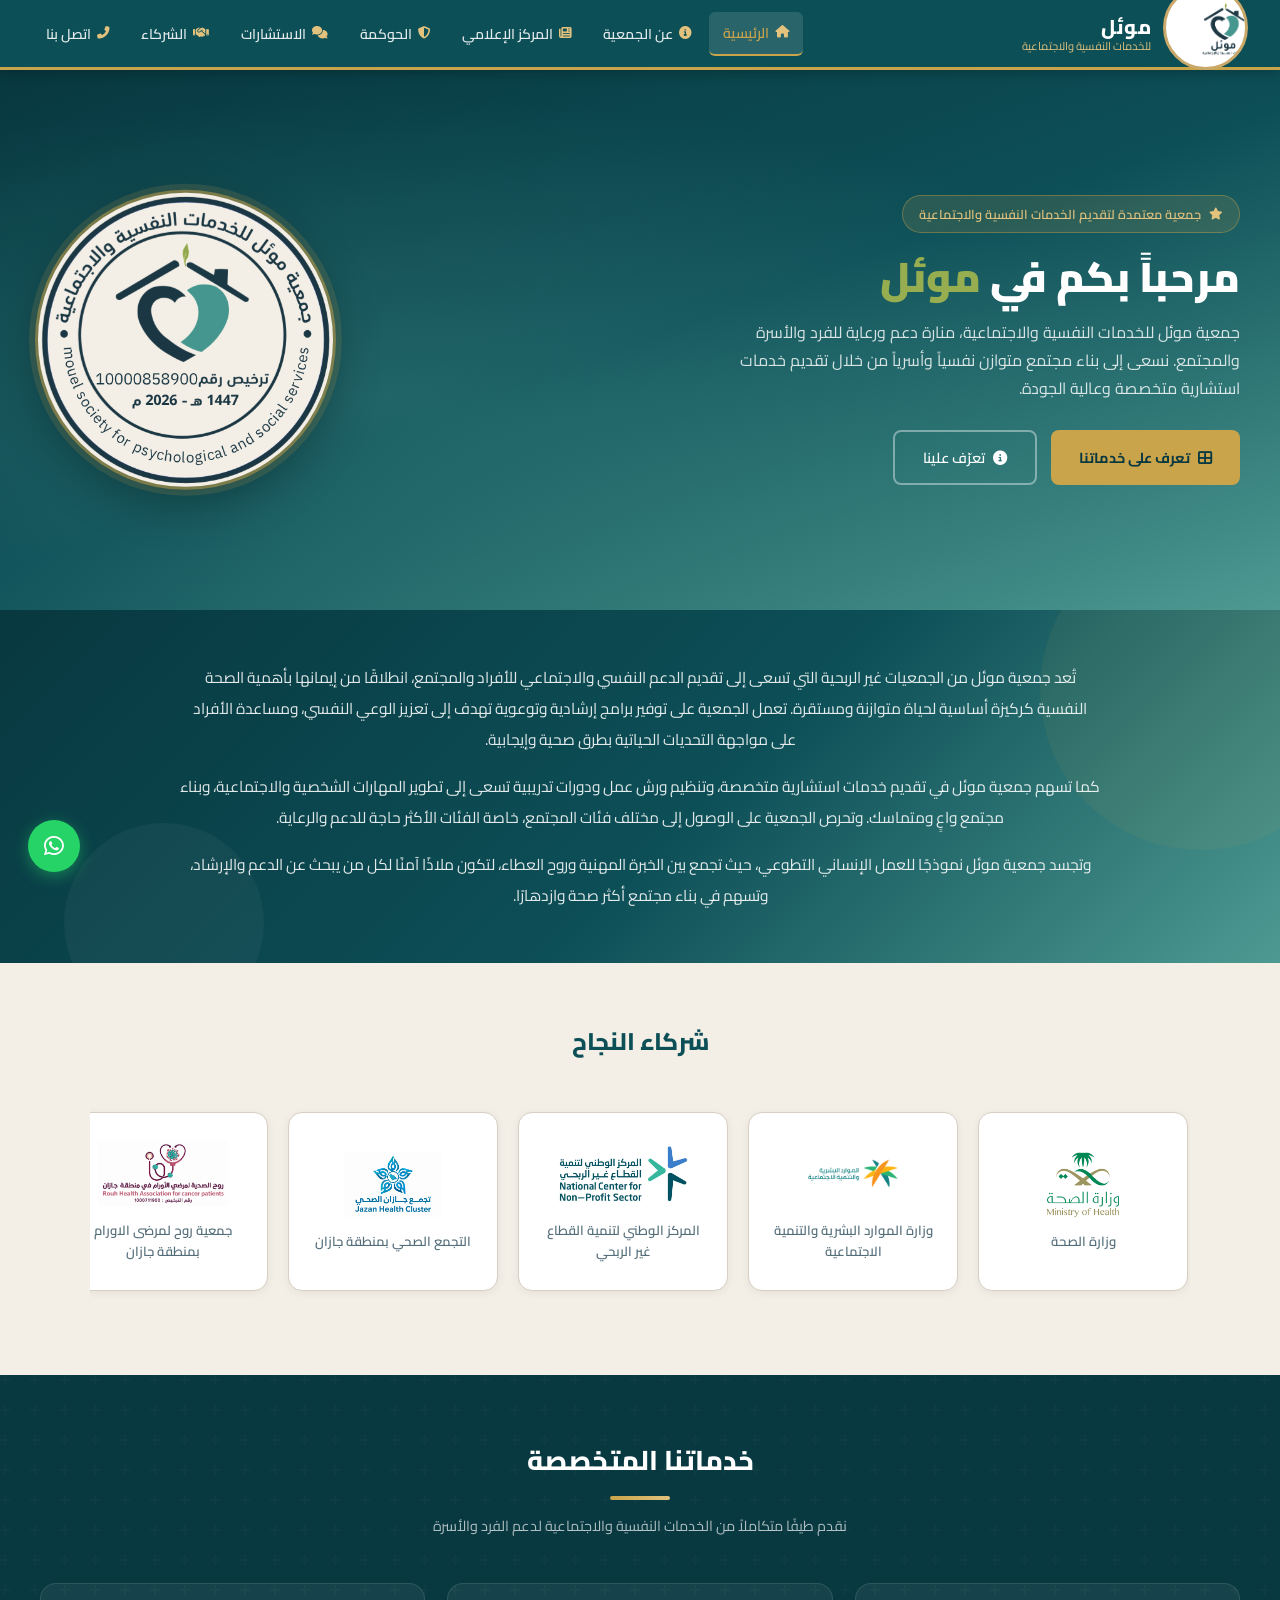
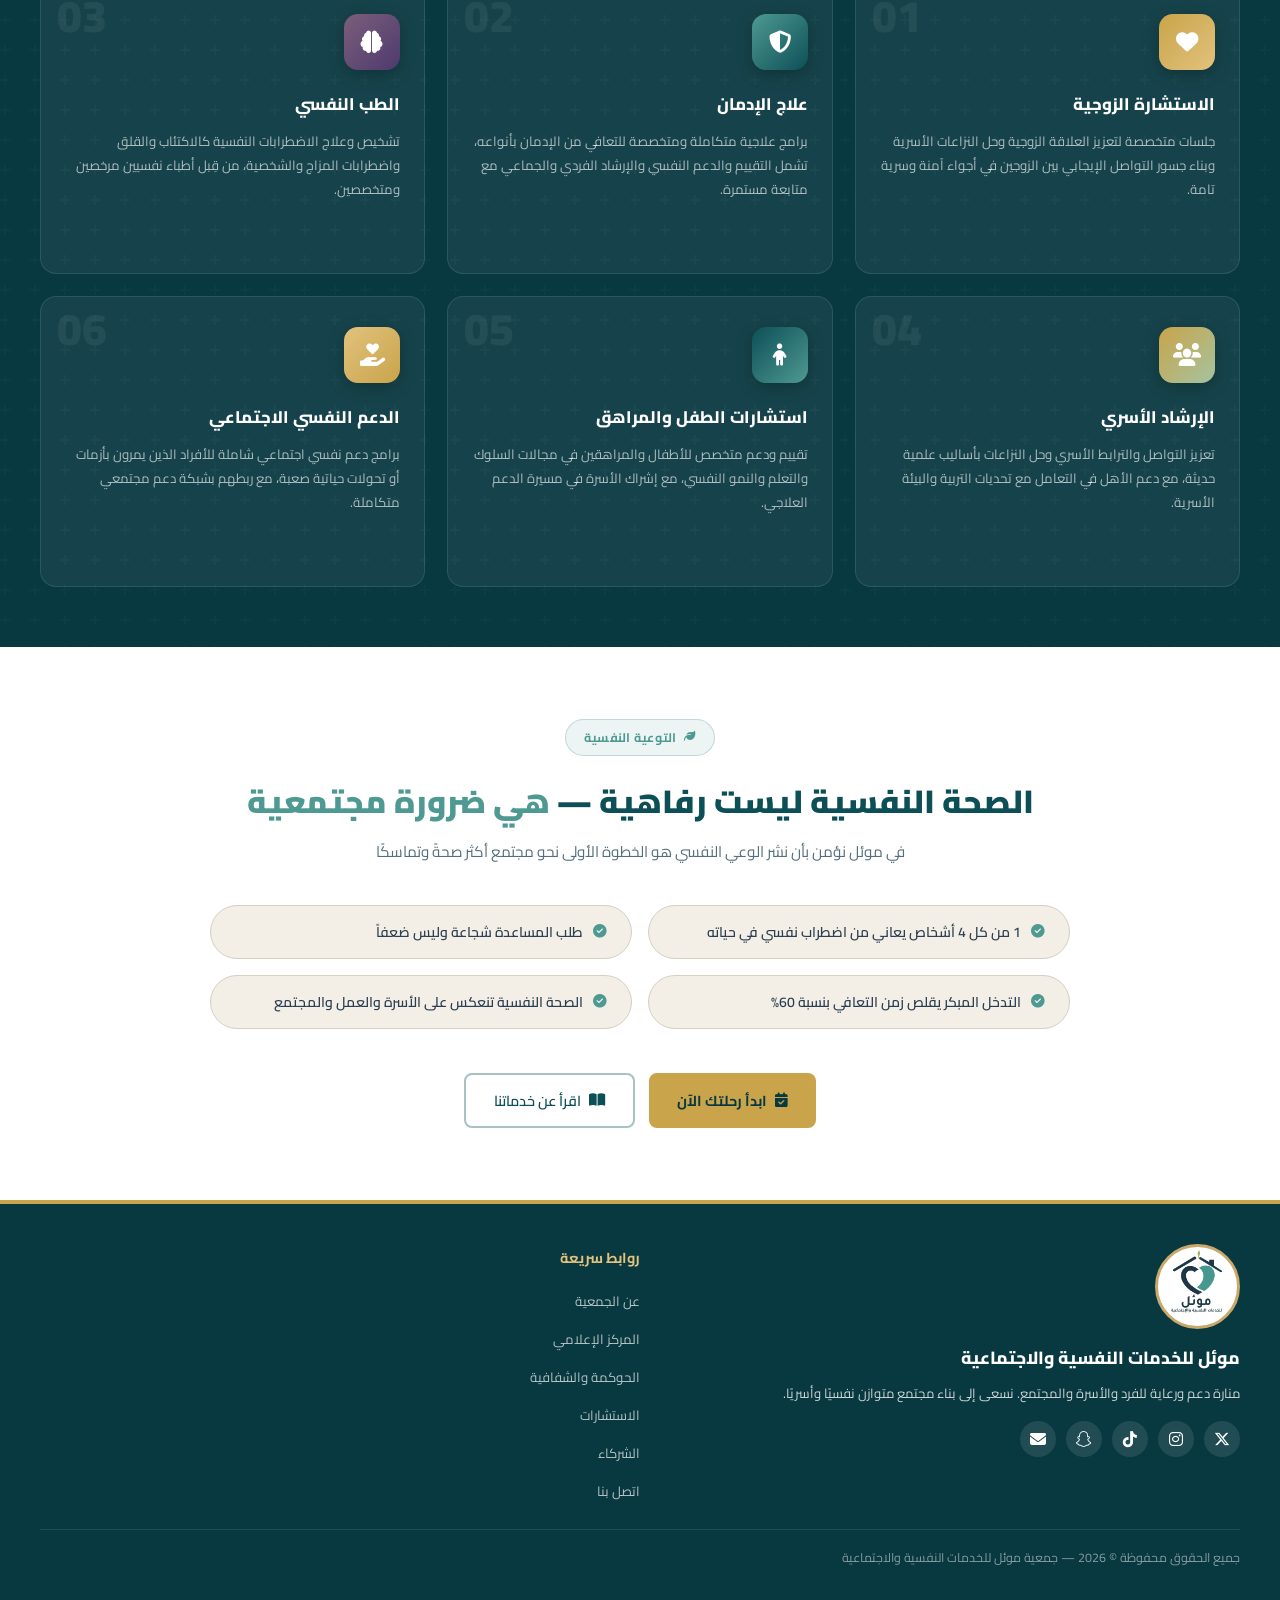
==== commit 01de42a2: "Update index.html" ====
--- a/index.html
+++ b/index.html
@@ -8,7 +8,7 @@
 <title>جمعية موئل للخدمات النفسية والاجتماعية | جازان</title>
 <link href="https://fonts.googleapis.com/css2?family=Cairo:wght@300;400;500;600;700;800&amp;display=swap" rel="stylesheet"/>
 <link href="https://cdn.jsdelivr.net/npm/@fortawesome/fontawesome-free@6.6.0/css/all.min.css" rel="stylesheet"/>
-<meta content="جمعية موئل للخدمات النفسية والاجتماعية في جازان، تقدم خدمات الدعم النفسي والاجتماعي والإرشاد الأسري والتوعية والتأهيل." name="description"/><link href="https://mouel.org.sa/" rel="canonical"/><link href="/style.css" rel="stylesheet"/></head>
+<meta content="جمعية موئل للخدمات النفسية والاجتماعية في جازان، تقدم خدمات الدعم النفسي والاجتماعي والإرشاد الأسري والتوعية والتأهيل." name="description"/><link href="https://mouel.org.sa/" rel="canonical"/><link href="./style.css" rel="stylesheet"/></head>
 <body>
 <nav id="topbar">
 <a class="nav-brand" href="/" onclick="showPage('home'); return false;">
@@ -201,5 +201,5 @@
 </div>
 </footer>
 <a class="wa-float" href="https://wa.me/966544969127" target="_blank"><i class="fab fa-whatsapp"></i></a>
-<script src="/script.js"></script></body>
+<script src="./script.js"></script></body>
 </html>
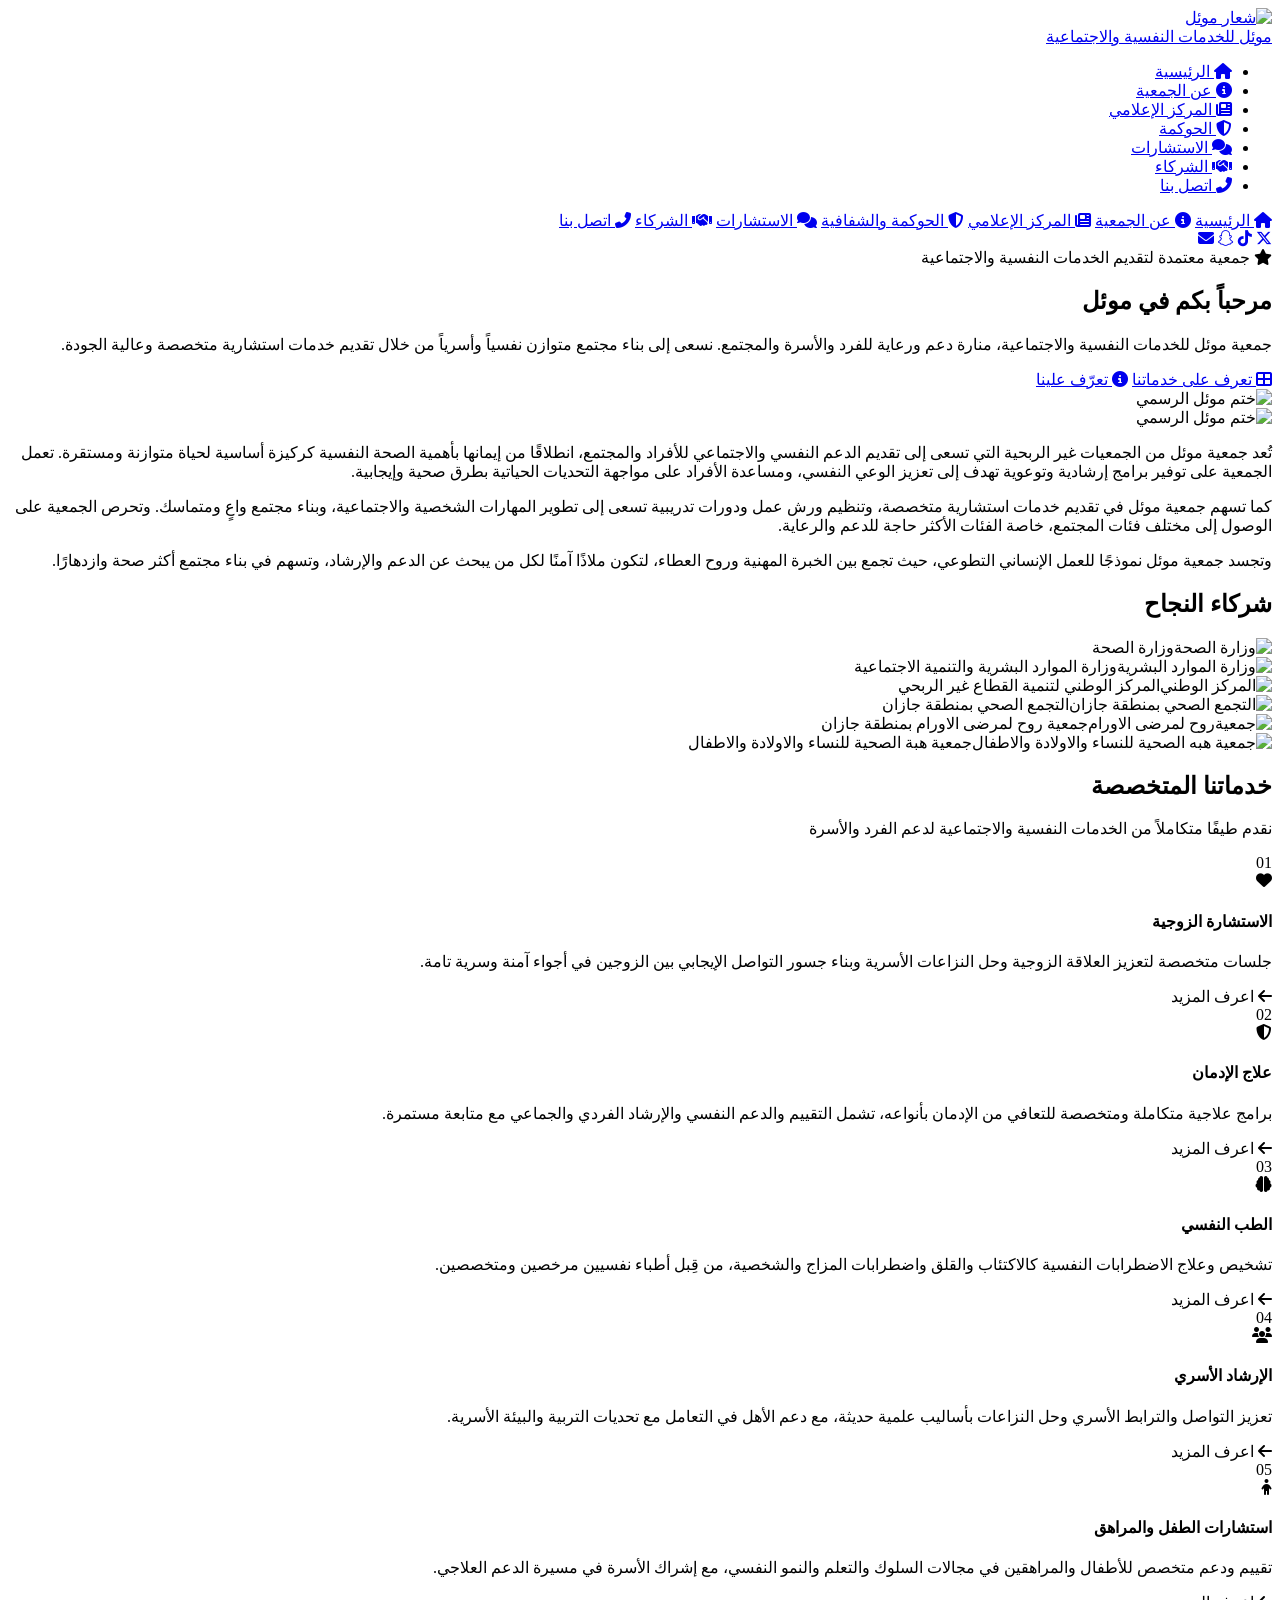
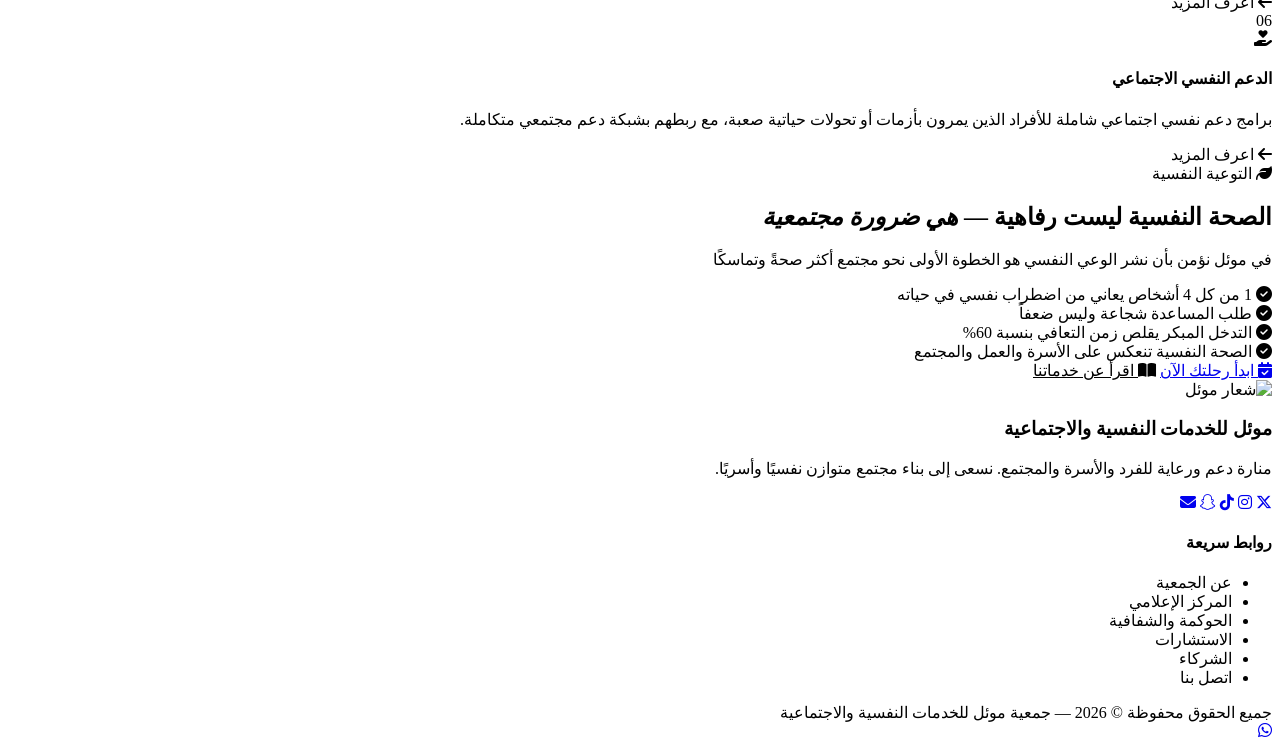
==== commit d44c8712: "Add files via upload" ====
--- a/index.html
+++ b/index.html
@@ -8,12 +8,12 @@
 <title>جمعية موئل للخدمات النفسية والاجتماعية | جازان</title>
 <link href="https://fonts.googleapis.com/css2?family=Cairo:wght@300;400;500;600;700;800&amp;display=swap" rel="stylesheet"/>
 <link href="https://cdn.jsdelivr.net/npm/@fortawesome/fontawesome-free@6.6.0/css/all.min.css" rel="stylesheet"/>
-<meta content="جمعية موئل للخدمات النفسية والاجتماعية في جازان، تقدم خدمات الدعم النفسي والاجتماعي والإرشاد الأسري والتوعية والتأهيل." name="description"/><link href="https://mouel.org.sa/" rel="canonical"/><link href="./style.css" rel="stylesheet"/></head>
+<meta content="جمعية موئل للخدمات النفسية والاجتماعية في جازان، تقدم خدمات الدعم النفسي والاجتماعي والإرشاد الأسري والتوعية والتأهيل." name="description"/><link href="https://mouel.org.sa/" rel="canonical"/><link href="/moueltest/style.css" rel="stylesheet"/><meta name="robots" content="noindex, nofollow"/></head>
 <body>
 <nav id="topbar">
-<a class="nav-brand" href="/" onclick="showPage('home'); return false;">
+<a class="nav-brand" href="/moueltest/" onclick="showPage('home'); return false;">
 <div class="logo-wrap">
-<img alt="شعار موئل" src="/images/logo.png"/>
+<img alt="شعار موئل" src="/moueltest/images/logo.png"/>
 </div>
 <div class="nav-brand-text">
 <span class="name">موئل</span>
@@ -21,26 +21,26 @@
 </div>
 </a>
 <ul class="nav-links" id="desktopNav">
-<li><a class="active" href="/" id="nav-home" onclick="showPage('home'); return false;"><i class="fas fa-home"></i> الرئيسية</a></li>
-<li><a class="" href="/about" id="nav-about" onclick="showPage('about'); return false;"><i class="fas fa-info-circle"></i> عن الجمعية</a></li>
-<li><a class="" href="/media" id="nav-media" onclick="showPage('media'); return false;"><i class="fas fa-newspaper"></i> المركز الإعلامي</a></li>
-<li><a class="" href="/gov" id="nav-gov" onclick="showPage('gov'); return false;"><i class="fas fa-shield-alt"></i> الحوكمة</a></li>
-<li><a class="" href="/consult" id="nav-consult" onclick="showPage('consult'); return false;"><i class="fas fa-comments"></i> الاستشارات</a></li>
-<li><a class="" href="/partners" id="nav-partners" onclick="showPage('partners'); return false;"><i class="fas fa-handshake"></i> الشركاء</a></li>
-<li><a class="" href="/contact" id="nav-contact" onclick="showPage('contact'); return false;"><i class="fas fa-phone-alt"></i> اتصل بنا</a></li>
+<li><a class="active" href="/moueltest/" id="nav-home" onclick="showPage('home'); return false;"><i class="fas fa-home"></i> الرئيسية</a></li>
+<li><a class="" href="/moueltest/about" id="nav-about" onclick="showPage('about'); return false;"><i class="fas fa-info-circle"></i> عن الجمعية</a></li>
+<li><a class="" href="/moueltest/media" id="nav-media" onclick="showPage('media'); return false;"><i class="fas fa-newspaper"></i> المركز الإعلامي</a></li>
+<li><a class="" href="/moueltest/gov" id="nav-gov" onclick="showPage('gov'); return false;"><i class="fas fa-shield-alt"></i> الحوكمة</a></li>
+<li><a class="" href="/moueltest/consult" id="nav-consult" onclick="showPage('consult'); return false;"><i class="fas fa-comments"></i> الاستشارات</a></li>
+<li><a class="" href="/moueltest/partners" id="nav-partners" onclick="showPage('partners'); return false;"><i class="fas fa-handshake"></i> الشركاء</a></li>
+<li><a class="" href="/moueltest/contact" id="nav-contact" onclick="showPage('contact'); return false;"><i class="fas fa-phone-alt"></i> اتصل بنا</a></li>
 </ul>
 <div id="hamburger" onclick="toggleDrawer()">
 <span></span><span></span><span></span>
 </div>
 </nav>
 <div id="mobile-drawer">
-<a href="/" onclick="showPage('home'); closeDrawer(); return false;"><i class="fas fa-home"></i> الرئيسية</a>
-<a href="/about" onclick="showPage('about'); closeDrawer(); return false;"><i class="fas fa-info-circle"></i> عن الجمعية</a>
-<a href="/media" onclick="showPage('media'); closeDrawer(); return false;"><i class="fas fa-newspaper"></i> المركز الإعلامي</a>
-<a href="/gov" onclick="showPage('gov'); closeDrawer(); return false;"><i class="fas fa-shield-alt"></i> الحوكمة والشفافية</a>
-<a href="/consult" onclick="showPage('consult'); closeDrawer(); return false;"><i class="fas fa-comments"></i> الاستشارات</a>
-<a href="/partners" onclick="showPage('partners'); closeDrawer(); return false;"><i class="fas fa-handshake"></i> الشركاء</a>
-<a href="/contact" onclick="showPage('contact'); closeDrawer(); return false;"><i class="fas fa-phone-alt"></i> اتصل بنا</a>
+<a href="/moueltest/" onclick="showPage('home'); closeDrawer(); return false;"><i class="fas fa-home"></i> الرئيسية</a>
+<a href="/moueltest/about" onclick="showPage('about'); closeDrawer(); return false;"><i class="fas fa-info-circle"></i> عن الجمعية</a>
+<a href="/moueltest/media" onclick="showPage('media'); closeDrawer(); return false;"><i class="fas fa-newspaper"></i> المركز الإعلامي</a>
+<a href="/moueltest/gov" onclick="showPage('gov'); closeDrawer(); return false;"><i class="fas fa-shield-alt"></i> الحوكمة والشفافية</a>
+<a href="/moueltest/consult" onclick="showPage('consult'); closeDrawer(); return false;"><i class="fas fa-comments"></i> الاستشارات</a>
+<a href="/moueltest/partners" onclick="showPage('partners'); closeDrawer(); return false;"><i class="fas fa-handshake"></i> الشركاء</a>
+<a href="/moueltest/contact" onclick="showPage('contact'); closeDrawer(); return false;"><i class="fas fa-phone-alt"></i> اتصل بنا</a>
 <div class="drawer-social">
 <a href="https://x.com/mouel2026?s=21" target="_blank"><i class="fab fa-x-twitter"></i></a>
 <a href="https://tiktok.com/@mouel_2026" target="_blank"><i class="fab fa-tiktok"></i></a>
@@ -59,16 +59,16 @@
           </p>
 <div class="hero-btns">
 <a class="btn-primary" href="#" onclick="scrollToServices(); return false;"><i class="fas fa-th-large"></i> تعرف على خدماتنا</a>
-<a class="btn-outline" href="/about" onclick="showPage('about'); return false;"><i class="fas fa-info-circle"></i> تعرّف علينا</a>
+<a class="btn-outline" href="/moueltest/about" onclick="showPage('about'); return false;"><i class="fas fa-info-circle"></i> تعرّف علينا</a>
 </div>
 <div class="hero-stamp-mobile">
 <div class="stamp-circle">
-<img alt="ختم موئل الرسمي" src="/images/stamp.png"/>
+<img alt="ختم موئل الرسمي" src="/moueltest/images/stamp.png"/>
 </div>
 </div>
 </div>
 <div class="hero-logo-main">
-<img alt="ختم موئل الرسمي" src="/images/stamp.png"/>
+<img alt="ختم موئل الرسمي" src="/moueltest/images/stamp.png"/>
 </div>
 </section>
 <section class="about-intro-section">
@@ -86,12 +86,12 @@
 </div>
 <div class="partners-slider-wrap" id="partnersSlider">
 <div class="partners-slider-track">
-<div class="slider-partner-card"><img alt="وزارة الصحة" src="/images/partner-moh.png"/><span>وزارة الصحة</span></div>
-<div class="slider-partner-card"><img alt="وزارة الموارد البشرية" src="/images/partner-hrsd.png"/><span>وزارة الموارد البشرية والتنمية الاجتماعية</span></div>
-<div class="slider-partner-card"><img alt="المركز الوطني" src="/images/partner-ncnp.png"/><span>المركز الوطني لتنمية القطاع غير الربحي</span></div>
-<div class="slider-partner-card"><img alt="التجمع الصحي بمنطقة جازان " src="/images/partner-jazan.png"/><span>التجمع الصحي بمنطقة جازان</span></div>
-<div class="slider-partner-card"><img alt="جمعيةروح لمرضى الاورام" src="/images/partner-roh.png"/><span>جمعية روح لمرضى الاورام بمنطقة جازان</span></div>
-<div class="slider-partner-card"><img alt="جمعية هبه الصحية للنساء والاولادة والاطفال" src="/images/partner-haba.png"/><span>جمعية هبة الصحية للنساء والاولادة والاطفال</span></div>
+<div class="slider-partner-card"><img alt="وزارة الصحة" src="/moueltest/images/partner-moh.png"/><span>وزارة الصحة</span></div>
+<div class="slider-partner-card"><img alt="وزارة الموارد البشرية" src="/moueltest/images/partner-hrsd.png"/><span>وزارة الموارد البشرية والتنمية الاجتماعية</span></div>
+<div class="slider-partner-card"><img alt="المركز الوطني" src="/moueltest/images/partner-ncnp.png"/><span>المركز الوطني لتنمية القطاع غير الربحي</span></div>
+<div class="slider-partner-card"><img alt="التجمع الصحي بمنطقة جازان " src="/moueltest/images/partner-jazan.png"/><span>التجمع الصحي بمنطقة جازان</span></div>
+<div class="slider-partner-card"><img alt="جمعيةروح لمرضى الاورام" src="/moueltest/images/partner-roh.png"/><span>جمعية روح لمرضى الاورام بمنطقة جازان</span></div>
+<div class="slider-partner-card"><img alt="جمعية هبه الصحية للنساء والاولادة والاطفال" src="/moueltest/images/partner-haba.png"/><span>جمعية هبة الصحية للنساء والاولادة والاطفال</span></div>
 </div>
 </div>
 </div>
@@ -162,7 +162,7 @@
 <div class="awareness-fact"><i class="fas fa-check-circle"></i> الصحة النفسية تنعكس على الأسرة والعمل والمجتمع</div>
 </div>
 <div class="awareness-btns">
-<a class="btn-primary" href="/consult" onclick="showPage('consult'); return false;"><i class="fas fa-calendar-check"></i> ابدأ رحلتك الآن</a>
+<a class="btn-primary" href="/moueltest/consult" onclick="showPage('consult'); return false;"><i class="fas fa-calendar-check"></i> ابدأ رحلتك الآن</a>
 <a class="btn-outline" href="#" onclick="scrollToServices(); return false;" style="color:var(--primary);border-color:rgba(13,79,87,0.35);"><i class="fas fa-book-open"></i> اقرأ عن خدماتنا</a>
 </div>
 </div>
@@ -172,7 +172,7 @@
 <div class="footer-grid">
 <div class="footer-brand">
 <div class="f-logo-full-wrap">
-<img alt="شعار موئل" src="/images/logo.png"/>
+<img alt="شعار موئل" src="/moueltest/images/logo.png"/>
 </div>
 <h3>موئل للخدمات النفسية والاجتماعية</h3>
 <p>منارة دعم ورعاية للفرد والأسرة والمجتمع. نسعى إلى بناء مجتمع متوازن نفسيًا وأسريًا.</p>
@@ -201,5 +201,5 @@
 </div>
 </footer>
 <a class="wa-float" href="https://wa.me/966544969127" target="_blank"><i class="fab fa-whatsapp"></i></a>
-<script src="./script.js"></script></body>
+<script src="/moueltest/script.js"></script></body>
 </html>
